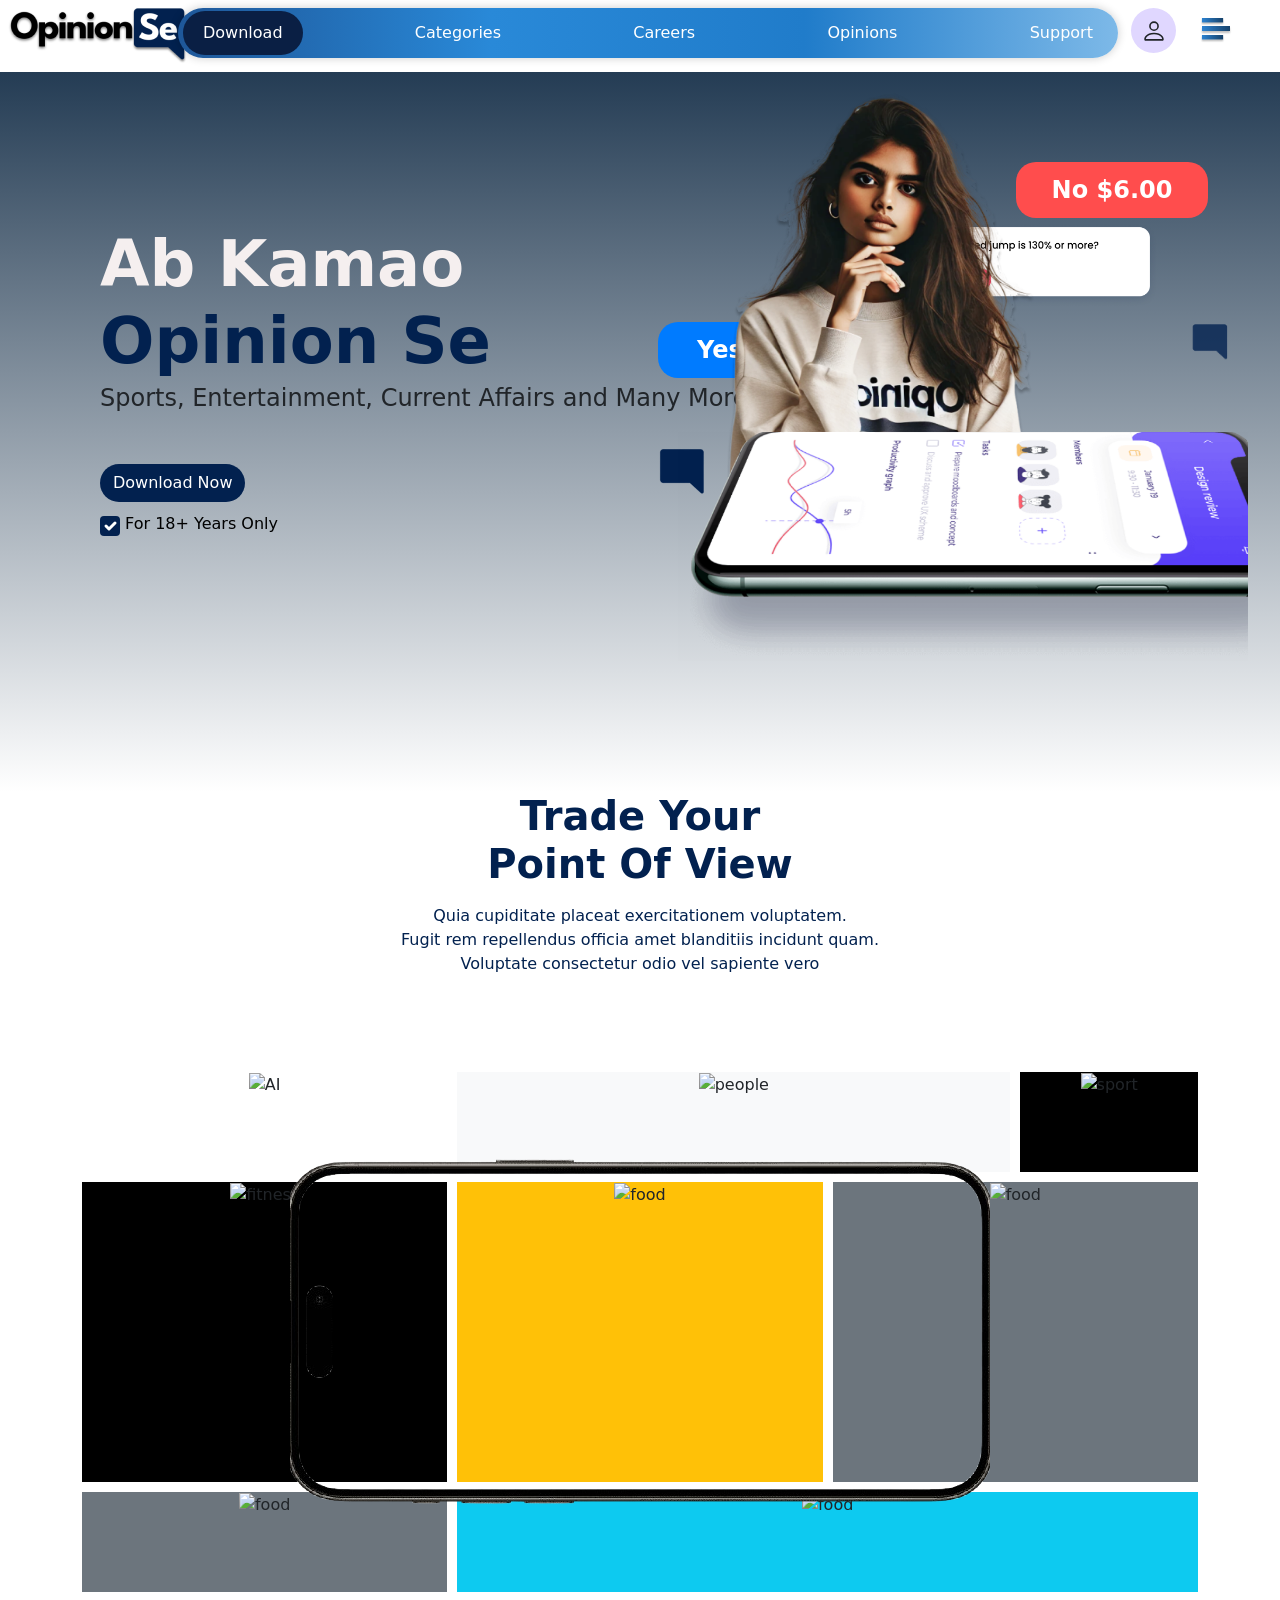
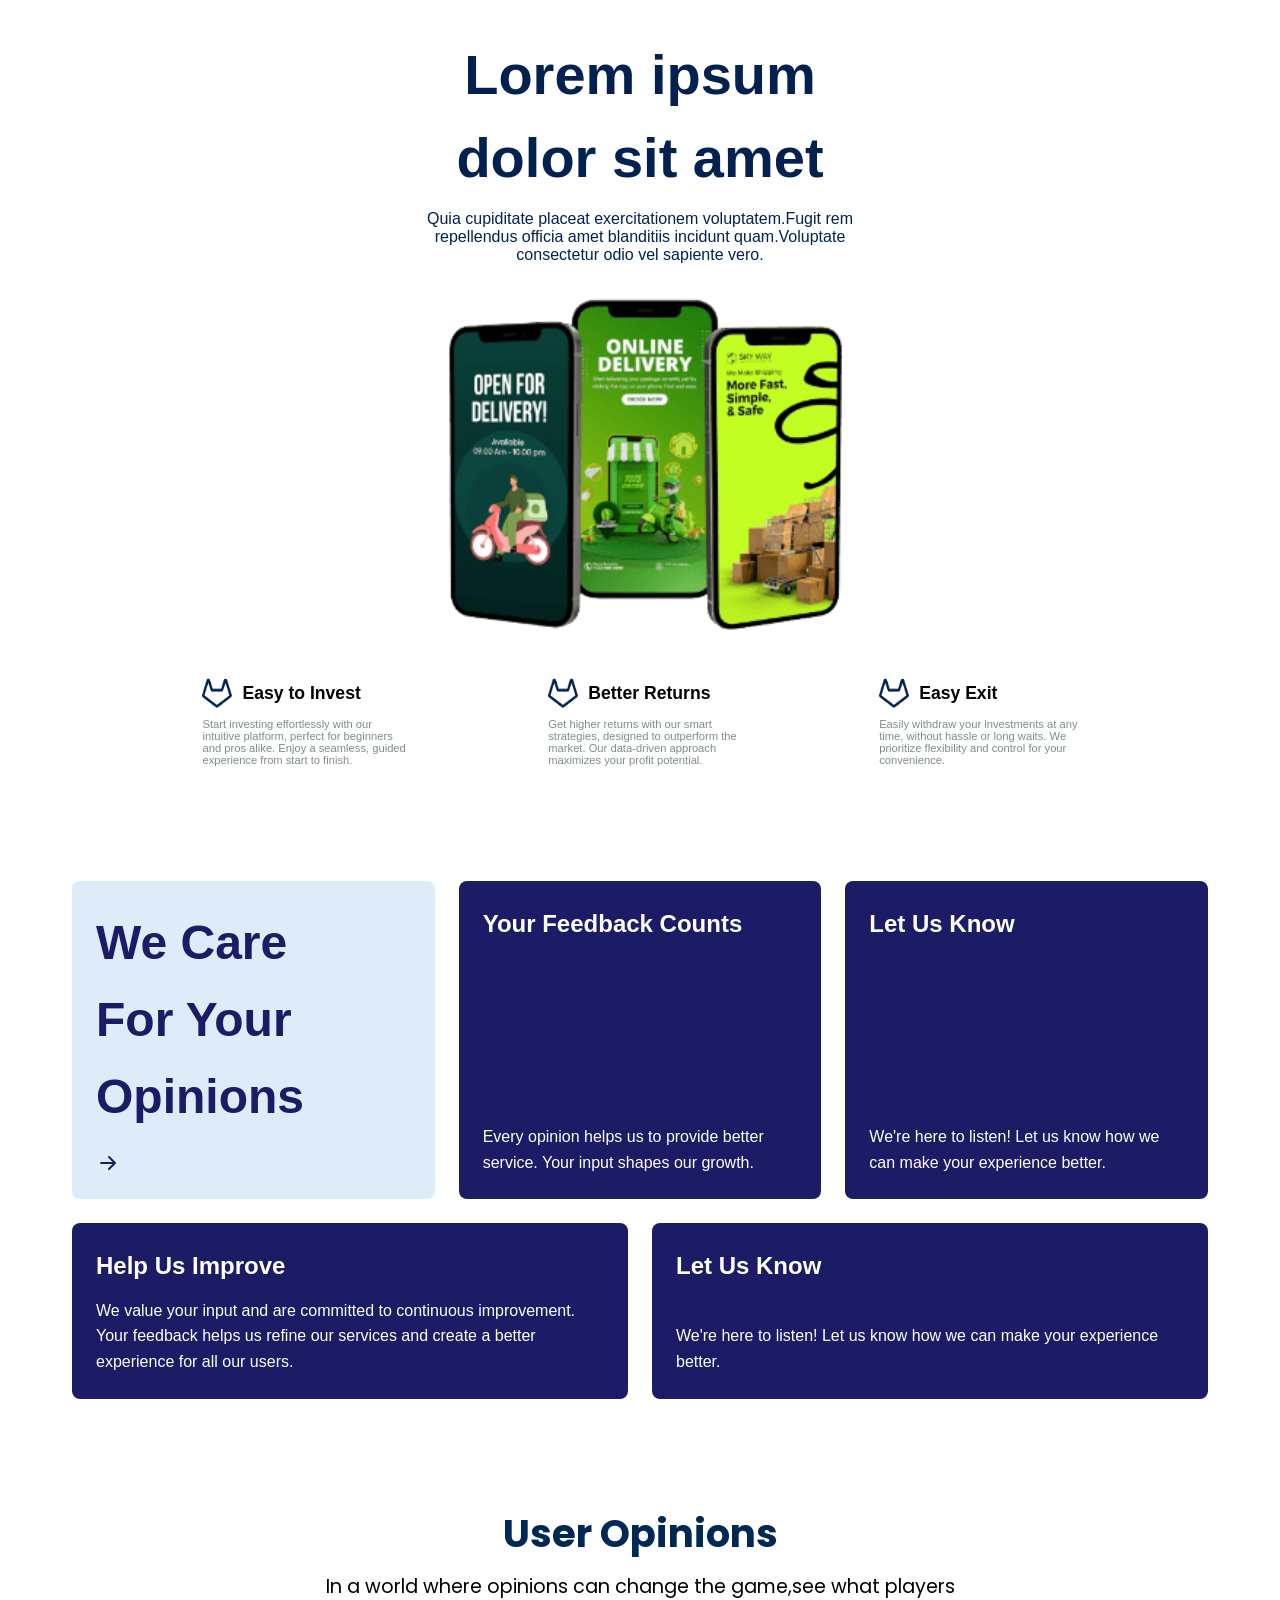
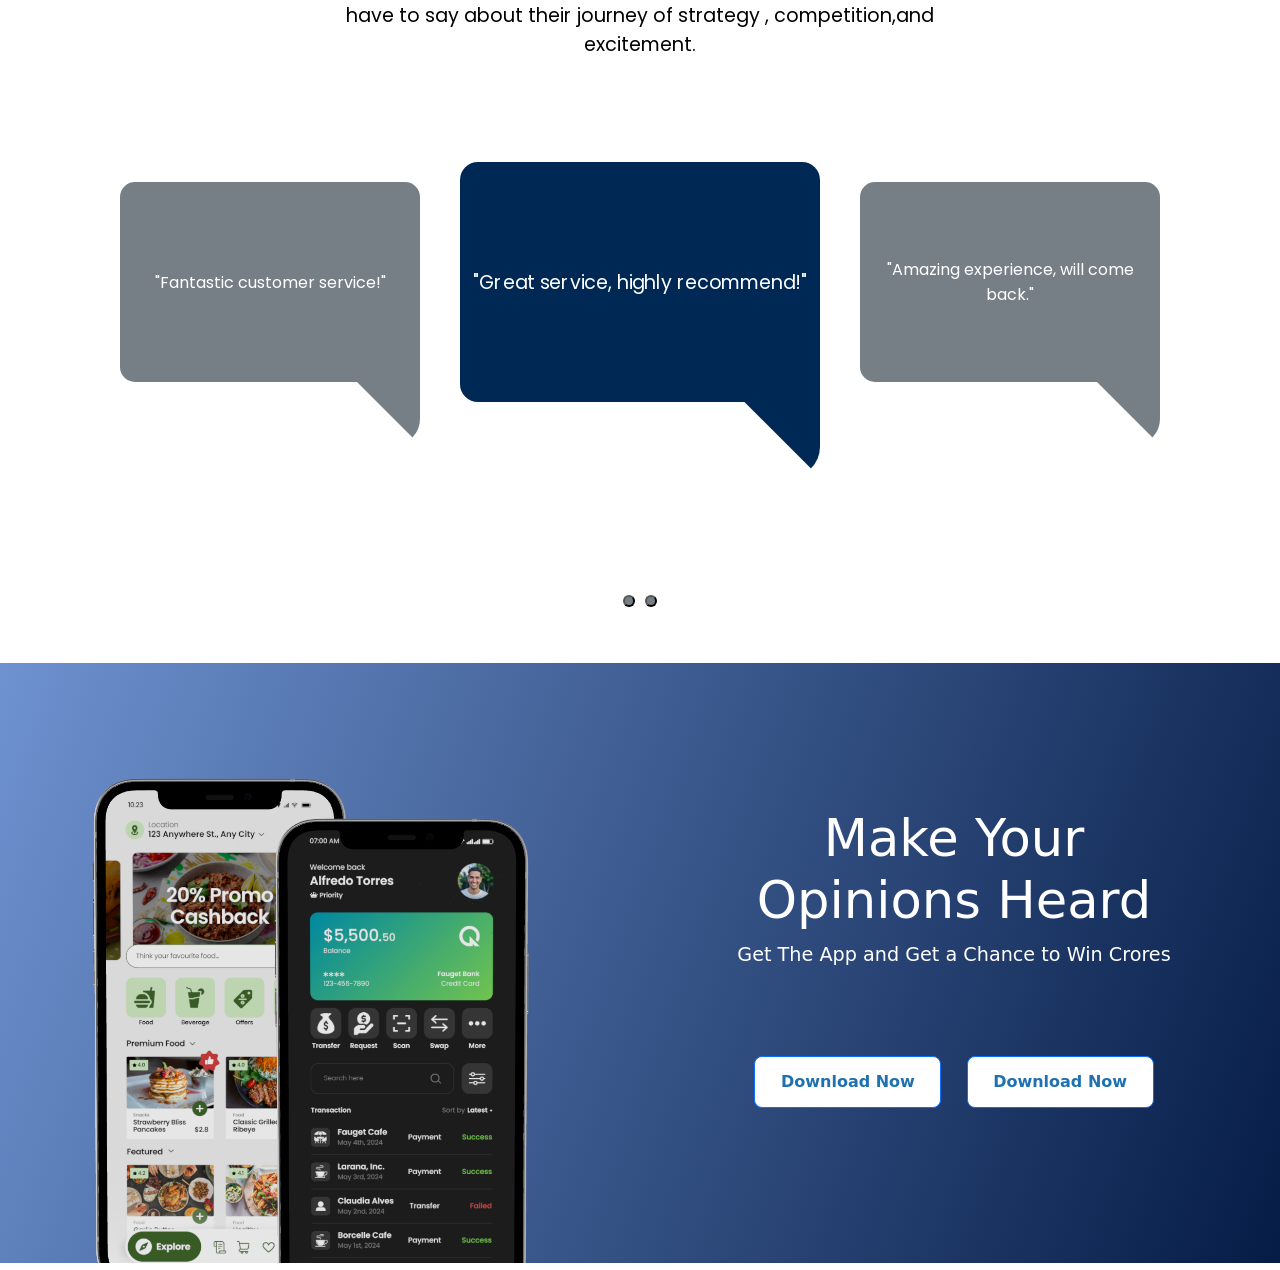
==== index.html @ 42605ebb "1st commit" ====
<!DOCTYPE html>
<html lang="en">
  <head>
    <meta charset="UTF-8" />
    <meta name="viewport" content="width=device-width, initial-scale=1.0" />
    <title>Ab Kamao Opinion Se</title>
    <link
      rel="stylesheet"
      href="https://unpkg.com/bootstrap@5.3.3/dist/css/bootstrap.min.css"
    />
    <link
      rel="stylesheet"
      href="https://unpkg.com/bs-brain@2.0.4/components/heroes/hero-3/assets/css/hero-3.css"
    />
    <link
      href="https://cdn.jsdelivr.net/npm/bootstrap@5.3.3/dist/css/bootstrap.min.css"
      rel="stylesheet"
      integrity="sha384-QWTKZyjpPEjISv5WaRU9OFeRpok6YctnYmDr5pNlyT2bRjXh0JMhjY6hW+ALEwIH"
      crossorigin="anonymous"
    />
    <link
      href="https://cdn.jsdelivr.net/npm/bootstrap@5.3.2/dist/css/bootstrap.min.css"
      rel="stylesheet"
      integrity="sha384-T3c6CoIi6uLrA9TneNEoa7RxnatzjcDSCmG1MXxSR1GAsXEV/Dwwykc2MPK8M2HN"
      crossorigin="anonymous"
    />
    <link rel="stylesheet" href="styles.css" />
    <style>
      .container {
        width: 100%;
        margin: 0 auto;
      }
      .ncontainer {
        /* padding-left: 241px;
                    padding-right: 241px; */
        width: 100%;
        margin: 0 auto;
      }
      .nav {
        background: linear-gradient(
          to right,
          #1e5799,
          #2989d8,
          #207cca,
          #7db9e8
        );
        box-shadow: 0 0 10px rgba(0, 0, 0, 0.2);
        position: relative;
        width: 100%;
        height: 50px;
        border-radius: 50px;
        display: flex;
        justify-content: center;
        align-items: center;
      }

      .menu5 {
        height: 100%;
        width: 100%;
        display: flex;
        align-items: center;
        list-style: none;
        justify-content: space-between;
      }

      .nav-link {
        color: white;
        font-size: 16px;
        padding: 10px 20px;
        text-decoration: none;
      }
      .nav-link.active {
        background-color: #0a1f44;
        border-radius: 25px;
      }
      @media (max-width: 1024px) {
        .navbar-brand {
          width: 58%;
          left: 23%;
        }
        .ncontainer {
          width: 60%;
          left: 22%;
        }
      }
      @media (max-width: 1200px) {
        .navbar-brand {
          width: 100px;
          height: 48px;
        }
        .ncontainer {
          width: 65%;
          left: 19%;
        }
      }
      @media (max-width: 768px) {
        .navbar-brand {
          width: 100px;
          height: 48px;
        }
        .ncontainer {
          padding-left: 10px;
          padding-right: 10px;
          width: 100%;
          bottom: 5px;
          top: 0; /* Ensure it sticks to the top in mobile */
          position: fixed; /* Keep it fixed at the top */
          z-index: 999; /* High z-index to ensure visibility */
        }
        .ncontainer.navbar-shown {
          transform: translateY(0); /* Show navbar when scrolled up */
        }
        .nav {
          width: 96%;
          position: fixed;
          bottom: 10px;
          left: 2%;
          right: 2%;
          z-index: 999;
        }
        .menu5 {
          flex-direction: row;
        }
        .nav-link.active {
          background-size: cover;
          background-color: #0a1f44;
          border-radius: 25px;
          height: 35px;
        }
        .nav-link {
          color: white;
          font-size: 14px;
          justify-items: center;
          padding: 10px 20px;
          text-decoration: none;
        }
        .nav-link:focus,
        .nav-link:hover {
          color: #e7ebf0;
        }
      }
      @media (max-width: 480px) {
        .ncontainer {
          padding-left: 10px;
          padding-right: 10px;
          width: 100%;
          bottom: 5px;
          top: 0; /* Ensure it sticks to the top in mobile */
          position: fixed; /* Keep it fixed at the top */
          z-index: 999; /* High z-index to ensure visibility */
        }
        .ncontainer.navbar-shown {
          transform: translateY(0); /* Show navbar when scrolled up */
        }
        .nav {
          width: 96%;
          position: fixed;
          bottom: 10px;
          left: 2%;
          right: 2%;
          z-index: 999;
        }
        .menu5 {
          flex-direction: row;
        }
        .nav-link {
          padding: 10px;
        }
      }
      .profile-icon {
        width: 45px;
        height: 45px;
        background-color: #e0d7ff;
        border-radius: 50%;
        display: flex;
        align-items: center;
        justify-content: center;
      }
      .profile-icon i {
        font-size: 30px;
        color: #6b4eff;
      }
      .gradient-background {
        background: linear-gradient(to bottom, #2c3e50, #fff);
        height: 100vh; /* Adjust height as needed */
      }
      .hcontainer {
        height: 80vh;
        position: relative;
        text-align: left;
        padding: 100px;
        background: linear-gradient(to bottom, #243c54, #fff);
      }
      .title {
        font-size: 48px;
        font-weight: bold;
        color: #fff;
      }
      .subtitle {
        font-size: 36px;
        font-weight: bold;
        color: #2c3e50;
      }
      .description {
        font-size: 18px;
        color: #2c3e50;
        margin-top: 10px;
      }
      /* .btn-download {
                    background-color: #007bff;
                    color: #fff;
                    font-size: 18px;
                    padding: 10px 20px;
                    border: none;
                    border-radius: 5px;
                    margin-top: 20px;
                  } */
      .checkbox {
        margin-top: 10px;
        color: #000000;
      }
      .image-container {
        position: absolute;
        top: 0;
        right: 0;
        bottom: 0;
        left: 50%;
        transform: translateX(-5%);
        display: flex;
        align-items: center;
        justify-content: center;
      }
      .image-container img {
        max-width: 100%;
        height: auto;
      }
      .speech-bubble {
        position: absolute;
        /* background-color: #fff; */
        border-radius: 20px;
        padding: 10px 20px;
        font-size: 16px;
        color: #2c3e50;
        animation: fadeIn 2s ease-in-out;
      }
      .speech-bubble-yes {
        background-color: #007bff;
        color: #fff;
        top: 250px;
        text-align: center;
        width: 208px;
        font-weight: bolder;
        font-size: x-large;
        left: 50px;
        animation: slideInUp 2s ease-in-out;
      }

      .speech-bubble-no {
        background-color: #ff4d4d;
        color: #fff;
        top: 90px;
        width: 30%;
        /* position: absolute; */
        text-align: center;
        font-weight: bolder;
        font-size: x-large;

        right: 40px;
        animation: slideInUp 2s ease-in-out;
      }
      .speech-bubble-tata {
        position: absolute;
        height: 90px;
        width: 350px;
        top: 151px;
        left: 200px;
        animation: fadeIn 2s ease-in-out;
      }
      .logo-1 {
        /* height: 90px;
              width: 350px; */
        position: absolute;
        opacity: 0.5;

        top: 16px;
        left: 250px;
        animation: slideInUp 2s ease-in-out;
      }

      .logo-2 {
        position: absolute;
        opacity: 0.8;
        top: 231px;
        left: 564px;
        animation: slideInUp 2s ease-in-out;
      }
      .logo-3 {
        position: absolute;
        opacity: 1.1;
        top: 350px;
        left: 25px;
        animation: slideInUp 2s ease-in-out;
      }
      .phone-image {
        top: 360px;
        left: 70px;
        position: absolute;
        bottom: 0;
        right: 0;
        width: 650px;
        z-index: 1;
        height: auto;
      }
      .girl-image {
        position: absolute;
        top: 18px;
        right: 200px;
        width: 359px;
        height: 500px;
        z-index: 1;
      }
      @keyframes fadeIn {
        from {
          opacity: 0;
        }
        to {
          opacity: 1;
        }
      }
      @keyframes slideInUp {
        from {
          transform: translateY(100%);
        }
        to {
          transform: translateY(0);
        }
      }
      /* Responsive Design */
      @media (max-width: 1200px) {
        .hcontainer {
          flex-direction: column;
          align-items: center;
          text-align: center;
        }

        /* Ensure tcontainer comes first */
        .tcontainer {
          order: 1;
          width: 100%;
        }

        .image-container {
          position: revert-layer;
          order: 2;
          width: 100%;
          margin-top: 20px;
        }

        .phone-image {
          width: 450px;
          left: 50%;
          transform: translateX(-50%);
          top: 240px;
        }

        .girl-image {
          right: auto;
          left: 50%;
          transform: translateX(-50%);
          top: 60px;
          width: 250px;
          height: auto;
        }

        .speech-bubble-yes {
          left: 30px;
          top: 200px;
        }

        .speech-bubble-no {
          right: auto;
          left: 75%;
          top: 100px;
          transform: translateX(-50%);
        }
      }

      @media (max-width: 768px) {
        .btn {
          width: 150px;
        }
        .btnd {
          justify-content: center;
        }
        .hcontainer {
          padding: 30px;

          height: 80vh;
        }

        .phone-image {
          width: 350px;
        }

        .girl-image {
          width: 200px;
          height: auto;
        }

        .speech-bubble-yes,
        .speech-bubble-no,
        .speech-bubble-tata {
          font-size: 14px;
        }
        .speech-bubble-tata {
          font-size: 14px;
          top: 89px;
          left: 224px;
          width: 287px;
        }
        .speech-bubble-yes {
          left: 28%;
          top: 173px;
          transform: translateX(-50%);
        }

        .speech-bubble-no {
          top: 30px;
          transform: translateX(-50%);
          left: 550px;
        }
        .logo-1 {
          position: absolute;
          opacity: 0.5;
          top: 1px;
          left: 226px;
          animation: slideInUp 2s ease-in-out;
        }
        .logo-2 {
          position: absolute;
          opacity: 0.8;
          top: 153px;
          left: 503px;
          animation: slideInUp 2s ease-in-out;
        }
        .logo-3 {
          position: absolute;
          opacity: 1.1;
          top: 315px;
          left: 70px;
          animation: slideInUp 2s ease-in-out;
        }
      }
      @media (max-width: 480px) {
        .hcontainer {
          padding: 20px;
          height: 80vh;
        }
        .image-container {
          margin: 25px;
        }

        .phone-image {
          width: 250px;
        }

        .girl-image {
          width: 150px;
        }

        .speech-bubble-yes,
        .speech-bubble-no,
        .speech-bubble-tata {
          font-size: 12px;
        }
        .speech-bubble-tata {
          font-size: 14px;
          top: 17%;
          left: 20%;
          width: 196px;
        }
        .speech-bubble-yes {
          left: 18%;
          top: 25%;
          width: 88px;
          transform: translateX(-50%);
        }

        .speech-bubble-no {
          top: 10%;
          left: 75%;
          transform: translateX(-50%);
        }
        .logo-2 {
          position: absolute;
          opacity: 1.8;
          top: 33%;
          left: 6%;
          height: -2px;
          width: 16%;
          animation: slideInUp 2s ease-in-out;
        }
        .logo-1 {
          position: absolute;
          opacity: 0.5;
          width: 16%;
          top: 6%;
          left: 30%;
          animation: slideInUp 2s ease-in-out;
        }
        .logo-3 {
          position: absolute;
          opacity: 0.8;
          top: 24%;
          left: 66%;
          animation: slideInUp 2s ease-in-out;
        }
      }

      /* vedio section */
      .container {
        position: relative;
        display: grid;
        grid-template-columns: repeat(6, 1fr);
        grid-auto-rows: 100px 300px;
        grid-gap: 10px;
        grid-auto-flow: dense;
      }

      .gallery-item {
        width: 100%;
        height: 100%;
        position: relative;
      }

      .gallery-item .image {
        width: 100%;
        height: 100%;
        overflow: hidden;
      }

      .gallery-item .image img {
        width: 100%;
        height: 100%;
        object-fit: cover;
        object-position: 50% 50%;
        cursor: pointer;
        transition: 0.5s ease-in-out;
      }
      .gallery-item:hover .image img {
        transform: scale(1.5);
      }

      .gallery-item .text {
        opacity: 0;
        position: absolute;
        top: 50%;
        left: 50%;
        transform: translate(-50%, -50%);
        color: #fff;
        font-size: 25px;
        pointer-events: none;
        z-index: 4;
        transition: 0.3s ease-in-out;
        -webkit-backdrop-filter: blur(5px) saturate(1.8);
        backdrop-filter: blur(5px) saturate(1.8);
      }

      .gallery-item:hover .text {
        opacity: 1;
        animation: move-down 0.3s linear;
        padding: 1em;
        width: 100%;
      }

      .w-1 {
        grid-column: span 1;
      }
      .w-2 {
        grid-column: span 2;
      }
      .w-3 {
        grid-column: span 3;
      }
      .w-4 {
        grid-column: span 4;
      }
      .w-5 {
        grid-column: span 5;
      }
      .w-6 {
        grid-column: span 6;
      }

      .h-1 {
        grid-row: span 1;
      }
      .h-2 {
        grid-row: span 2;
      }
      .h-3 {
        grid-row: span 3;
      }
      .h-4 {
        grid-row: span 4;
      }
      .h-5 {
        grid-row: span 5;
      }
      .h-6 {
        grid-row: span 6;
      }

      @media screen and (max-width: 500px) {
        .container {
          grid-template-columns: repeat(1, 1fr);
        }
        .w-1,
        .w-2,
        .w-3,
        .w-4,
        .w-5,
        .w-6 {
          grid-column: span 1;
        }
      }

      @keyframes move-down {
        0% {
          top: 10%;
        }
        50% {
          top: 35%;
        }
        100% {
          top: 50%;
        }
      }
      /* Custom non-clickable checkbox styles */
      .form-check-input {
        width: 20px;
        height: 20px;
        pointer-events: none; /* Disable clicking */
        background-color: #02214f !important; /* Blue background */
        border: none; /* Remove default border */
      }

      /* Ensure the checkmark inside the checkbox is visible */
      .form-check-input:checked {
        background-color: #02214f !important; /* Blue background for checked state */
        border-color: #02214f !important;
      }

      /* Style for the checkmark (optional customization) */
      .form-check-input:checked::after {
        width: 0.8em;
        height: 0.8em;
        background-color: white;
      }
      .form-check-input:disabled {
        pointer-events: none;
        filter: none;
        opacity: 1;
      }
      form-check-input:disabled ~ .form-check-label,
      .form-check-input[disabled] ~ .form-check-label {
        cursor: default;
        opacity: 1;
      }
    </style>
  </head>

  <body>
    <div class="d-inline-flex p-2">
      <div class="">
        <a class="navbar-brand" href="#"><img src="./img/logo.png" alt="" /></a>
      </div>

      <div
        id="navbar_top"
        class="ncontainer position-fixed d-flex flex-wrap justify-content-center"
        style="z-index: 1"
      >
        <div class="row justify-content-center" style="width: 964px">
          <div class="col-12">
            <div class="nav">
              <ul class="menu5" style="padding-left: 5px; padding-right: 5px">
                <li class="nav-link">
                  <a
                    href="index.html"
                    style="color: #fff; text-decoration: none"
                    >Download</a
                  >
                </li>
                <li class="nav-link">
                  <a
                    href="categories.html"
                    style="color: #fff; text-decoration: none"
                    >Categories</a
                  >
                </li>
                <li class="nav-link">
                  <a
                    href="career.html"
                    style="color: #fff; text-decoration: none"
                    >Careers</a
                  >
                </li>
                <li class="nav-link">
                  <a
                    href="opinion.html"
                    style="color: #fff; text-decoration: none"
                    >Opinions</a
                  >
                </li>
                <li class="nav-link">
                  <a
                    href="support.html"
                    style="color: #fff; text-decoration: none"
                    >Support</a
                  >
                </li>
              </ul>
            </div>
          </div>
        </div>
      </div>
      <div class="position-absolute end-0 d-inline-flex px-4">
        <div class="d-inline-flex">
          <div class="profile-icon">
            <svg
              xmlns="http://www.w3.org/2000/svg"
              width="36"
              height="26"
              fill="currentColor"
              class="bi bi-person"
              viewBox="0 0 16 16"
            >
              <path
                d="M8 8a3 3 0 1 0 0-6 3 3 0 0 0 0 6m2-3a2 2 0 1 1-4 0 2 2 0 0 1 4 0m4 8c0 1-1 1-1 1H3s-1 0-1-1 1-4 6-4 6 3 6 4m-1-.004c-.001-.246-.154-.986-.832-1.664C11.516 10.68 10.289 10 8 10s-3.516.68-4.168 1.332c-.678.678-.83 1.418-.832 1.664z"
              />
            </svg>
          </div>
        </div>

        <button
          class="navbar-toggler bg-white"
          type="button"
          data-bs-toggle="offcanvas"
          data-bs-target="#offcanvasDarkNavbar"
          aria-controls="offcanvasDarkNavbar"
          aria-label="Toggle navigation"
        >
          <div class="d-flex flex-column px-4">
            <img src="./img/toogol_btn/Line 4.png" alt="" style="width: 25px" />
            <img src="./img/toogol_btn/Line 5.png" alt="" style="width: 32px" />
            <img src="./img/toogol_btn/Line 6.png" alt="" style="width: 25px" />
          </div>
        </button>
        <div
          class="offcanvas offcanvas-end text-bg-dark"
          tabindex="-1"
          id="offcanvasDarkNavbar"
          aria-labelledby="offcanvasDarkNavbarLabel"
        >
          <div class="offcanvas-header">
            <h5 class="offcanvas-title" id="offcanvasDarkNavbarLabel">
              Dark offcanvas
            </h5>
            <button
              type="button"
              class="btn-close btn-close-white"
              data-bs-dismiss="offcanvas"
              aria-label="Close"
            ></button>
          </div>
        </div>
      </div>
    </div>

    <div class="hcontainer">
      <div class="tcontainer" style="padding-top: 5%">
        <h2 class="display-3 fw-bold mb-0" style="color: #f5efef">Ab Kamao</h2>
        <h2 class="display-3 fw-bold mb-0" style="color: #02214f">
          Opinion Se
        </h2>
        <p class="fs-4 mb-5">
          Sports, Entertainment, Current Affairs and Many More
        </p>
        <div class="btnd d-grid gap-2 d-sm-flex">
          <button
            type="button"
            class="btn bsb-btn-2xl rounded-pill"
            style="background-color: #02214f; color: white"
          >
            Download Now
          </button>
        </div>
        <div class="checkbox">
          <input
            class="form-check-input"
            type="checkbox"
            id="blueCheckbox"
            checked
            disabled
          />
          <label class="form-check-label" for="blueCheckbox">
            For 18+ Years Only
          </label>
          <!-- <input
            checked=""
            id="ageCheck"
            type="checkbox"
            disabled
            style="background-color: #02214f"
          />
          <label for="ageCheck">For 18+ Years Only</label> -->
        </div>
      </div>
      <div class="image-container">
        <img
          alt="A woman standing with a thoughtful expression, wearing a white sweatshirt with the word 'Opinion' on it."
          class="girl-image"
          src="./img/girl.logo.png"
        />
        <img
          alt="A smartphone displaying a financial app with graphs and data"
          class="phone-image"
          src="./img/hero-thumb-4.33409573.png 1 (1).png"
        />
        <div class="speech-bubble speech-bubble-yes">Yes $4.00</div>
        <div class="speech-bubble speech-bubble-no">No $6.00</div>
        <div class="speech-bubble-tata">
          <img src="./img/Group 727 1.png" alt="" />
        </div>

        <div class="logo-1">
          <img src="./img/Group 728 3 (1).png" alt="" />
        </div>
        <div class="logo-2">
          <img src="./img/Group 728 1 (2).png" alt="" />
        </div>
        <div class="logo-3">
          <img src="./img/Group 728 3 (2).png" alt="" />
        </div>
      </div>
    </div>
    <div class="youtube section" style="text-align: center">
      <h1 style="color: #02214f; font-size: bold; font-weight: 800">
        Trade Your<br />
        Point Of View
      </h1>
      <p style="color: #02214f; margin-top: 1rem; margin-bottom: 6rem">
        Quia cupiditate placeat exercitationem voluptatem.<br />
        Fugit rem repellendus officia amet blanditiis incidunt quam.<br />
        Voluptate consectetur odio vel sapiente vero
      </p>

      <div class="maincotainer">
        <div class="container">
          <div class="gallery-container w-2 h-1">
            <div class="gallery-item">
              <div class="image">
                <img
                  src="https://d3g5ywftkpzr0e.cloudfront.net/wp-content/uploads/2023/07/13220529/Artificial-Intelligence-in-Indonesia-The-current-state-and-its-opportunities.jpeg"
                  alt="AI"
                />
              </div>
              <div class="text">AI</div>
            </div>
          </div>

          <div class="gallery-container bg-light w-3 h-1">
            <div class="gallery-item">
              <div class="image">
                <img
                  src="https://www.europarl.europa.eu/resources/library/images/20230607PHT95601/20230607PHT95601_original.jpg"
                  alt="people"
                />
              </div>
              <div class="text">AI People</div>
            </div>
          </div>

          <div class="gallery-container bg-black h-1">
            <div class="gallery-item">
              <div class="image">
                <img
                  src="https://online.hbs.edu/Style%20Library/api/resize.aspx?imgpath=/PublishingImages/blog/posts/digital-marketing-skills.jpg&w=1200&h=630"
                  alt="sport"
                />
              </div>
              <div class="text">Digital marketing</div>
            </div>
          </div>

          <div class="gallery-container bg-black h-1 w-2">
            <div class="gallery-item">
              <div class="image">
                <img
                  src="https://encrypted-tbn0.gstatic.com/images?q=tbn:ANd9GcTGWI8T-82pMBTM5B9lrq870qa27G0dMil_AQ&s"
                  alt="fitness"
                />
              </div>
              <div class="text">APp dev</div>
            </div>
          </div>

          <div class="gallery-container bg-warning w-2 h-1">
            <div class="gallery-item">
              <div class="image">
                <img
                  src="https://www.dreamscapemarketing.com/wp-content/uploads/2023/03/Benefits-to-Working-with-a-Digital-Marketing-Agency-1024x683.jpg"
                  alt="food"
                />
              </div>
              <div class="text">Web dev</div>
            </div>
          </div>
          <div class="gallery-container bg-secondary w-2 h-1">
            <div class="gallery-item">
              <div class="image">
                <img
                  src="https://forkast.news/wp-content/uploads/2022/07/kanchanara-9BDBjEl_fDA-unsplash-1260x838.jpg"
                  alt="food"
                />
              </div>
              <div class="text">Service</div>
            </div>
          </div>
          <div class="gallery-container bg-secondary w-2 h-1">
            <div class="gallery-item">
              <div class="image">
                <img
                  src="https://xtb.scdn5.secure.raxcdn.com/kb_main_photo/0102/92/9ecbe35a-70bc-4b2e-80aa-74c65b57e09f/kb_main_photo_front/1-trading-what-is-it.png"
                  alt="food"
                />
              </div>
              <div class="text">Service</div>
            </div>
          </div>
          <div class="gallery-container bg-info w-4 h-1">
            <div class="gallery-item">
              <div class="image">
                <img
                  src="https://www.imf.org/-/media/Images/IMF/Blog/Articles/Hero/2023/June/BLOG-2099x600-FAD-Crypto-taxation-Da-kuk-iStock-by-Getty-Images-iStock-1304093999.ashx"
                  alt="food"
                />
              </div>
              <div class="text">crypto</div>
            </div>
          </div>
          <div class="mcontainer">
            <style>
              .mcontainer {
                position: absolute; /* Add this */
                top: 50%; /* Add this */
                left: 50%; /* Add this */
                transform: translate(-50%, -50%);
                /* z-index: 5; */

                width: 80%; /* Adjust width as needed */
                height: 80%; /* Adjust height as needed */
                margin: 0 auto; /* Center the container */
                max-width: 700px; /* Set a maximum width */
                max-height: 350px; /* Set a maximum height */
              }
              .mcontainer img {
                position: absolute;
                top: 0;
                left: 0;
                width: 100%;
                height: 100%;
                object-fit: cover; /* Adjust object-fit as needed */
              }

              .mcontainer iframe {
                position: absolute;
                top: 7px;
                left: 6px;
                width: 98%;
                height: 96%;
                object-fit: cover;
                border-radius: 54px;
              }
              @media (max-width: 768px) {
                .mcontainer img {
                  position: absolute;
                  top: 0;
                  left: 0;
                  width: 100%;
                  height: 100%;
                  object-fit: cover; /* Adjust object-fit as needed */
                }

                .mcontainer iframe {
                  position: absolute;
                  top: 7px;
                  left: 6px;
                  width: 98%;
                  height: 96%;
                  object-fit: cover;
                  border-radius: 54px;
                }
              }

              @media (max-width: 480px) {
                .mcontainer img {
                  position: absolute;
                  top: 0;
                  left: 0;
                  height: 162px;
                  width: 344px;
                  object-fit: cover; /* Adjust object-fit as needed */
                }

                .mcontainer iframe {
                  position: absolute;
                  top: 4px;
                  left: 6px;
                  width: 100%;
                  height: 44%;
                  object-fit: cover;
                  border-radius: 11px;
                }
              }
            </style>
            <img
              src="/img/i-phone-removebg-preview.png"
              alt="PNG Image"
              class="png-image"
            />
            <!-- <iframe
            src="https://www.youtube.com/embed/roz9sXFkTuE?si=1SUPv8EdebNIk0VM"
          >
          </iframe> -->
            <iframe
              src="https://www.youtube.com/embed/1-nnEM8chwo?si=rtfpNqy7bfoZfkmh&amp;start=59"
              title="YouTube video player"
            ></iframe>
          </div>
        </div>
      </div>
    </div>
    <style>
      #iframe1,
      #iframe2,
      #iframe3,
      #iframe4 {
        width: 100%; /* Full width for all iframes */
        border: none;
      }

      /* Specific height for each iframe on desktop */
      #iframe1 {
        height: 850px;
      }
      #iframe2 {
        height: 600px;
      }
      #iframe3 {
        height: 800px;
      }
      #iframe4 {
        height: 600px;
      }
      @media screen and (max-width: 480px) {
        #iframe1 {
          height: 700px; /* Adjusted height for mobile */
        }
        #iframe2 {
          height: 1024px; /* Adjusted height for mobile */
        }
        #iframe3 {
          height: 700px; /* Adjusted height for mobile */
        }
        #iframe4 {
          height: 750px; /* Adjusted height for mobile */
        }
      }
      @media screen and (max-width: 680px) {
        #iframe1 {
          height: 850px; /* Adjusted height for mobile */
        }
        #iframe2 {
          height: 1024px; /* Adjusted height for mobile */
        }
        #iframe3 {
          height: 700px; /* Adjusted height for mobile */
        }
        #iframe4 {
          height: 750px; /* Adjusted height for mobile */
        }
      }
    </style>

    <!-- Iframes -->
    <iframe src="iphone.html" id="iframe1" scrolling="no"></iframe>
    <iframe src="index1.html" id="iframe2" scrolling="no"></iframe>
    <iframe src="card.html" id="iframe3" scrolling="no"></iframe>
    <iframe src="index2.html" id="iframe4" scrolling="no"></iframe>

    <!-- JavaScript for dynamically adjusting the height of each iframe -->

    <script>
      //nav bar scripts start
      //   document.addEventListener("DOMContentLoaded", function(){
      //   window.addEventListener('scroll', function() {
      //       if (window.scrollY > 50) {
      //         document.getElementById('navbar_top').classList.add('fixed-top');
      //         // add padding top to show content behind navbar
      //         navbar_height = document.querySelector('.navbar').offsetHeight;
      //         document.body.style.paddingTop = navbar_height + 'px';
      //       } else {
      //         document.getElementById('navbar_top').classList.remove('fixed-top');
      //          // remove padding top from body
      //         document.body.style.paddingTop = '0';
      //       }
      //   });
      // });
      //nav bar scripts end

      // Get the iframe element
      const iframe = document.querySelector("iframe");

      // Create a play button
      const playButton = document.createElement("button");

      playButton.style.position = "absolute";
      playButton.style.top = "50%";
      playButton.style.left = "50%";
      playButton.style.transform = "translate(-50%, -50%)";
      playButton.style.zIndex = "10";
      playButton.style.background = "none";
      playButton.style.border = "none";
      playButton.style.cursor = "pointer";

      // Add the play button to the iframe
      iframe.parentNode.appendChild(playButton);

      // Add an event listener to the play button
      playButton.addEventListener("click", () => {
        // Remove the play button
        playButton.remove();

        // Play the video
        iframe.src = iframe.src.replace("autoplay=0", "autoplay=1");

        // Create a pause button
        const pauseButton = document.createElement("button");
        pauseButton.textContent = "Pause";
        pauseButton.style.position = "absolute";
        pauseButton.style.top = "50%";
        pauseButton.style.left = "50%";
        pauseButton.style.transform = "translate(-50%, -50%)";
        pauseButton.style.zIndex = "10";
        pauseButton.style.background = "none";
        pauseButton.style.border = "none";
        pauseButton.style.cursor = "pointer";

        // Add the pause button to the iframe
        iframe.parentNode.appendChild(pauseButton);

        // Add an event listener to the pause button
        pauseButton.addEventListener("click", () => {
          // Remove the pause button
          pauseButton.remove();

          // Pause the video
          iframe.src = iframe.src.replace("autoplay=1", "autoplay=0");

          // Create a play button again
          const newPlayButton = document.createElement("button");
          newPlayButton.textContent = "Play";
          newPlayButton.style.position = "absolute";
          newPlayButton.style.top = "50%";
          newPlayButton.style.left = "50%";
          newPlayButton.style.transform = "translate(-50%, -50%)";
          newPlayButton.style.zIndex = "10";
          newPlayButton.style.background = "none";
          newPlayButton.style.border = "none";
          newPlayButton.style.cursor = "pointer";

          // Add the new play button to the iframe
          iframe.parentNode.appendChild(newPlayButton);

          // Add an event listener to the new play button
          newPlayButton.addEventListener("click", () => {
            // Remove the new play button
            newPlayButton.remove();

            // Play the video
            iframe.src = iframe.src.replace("autoplay=0", "autoplay=1");
          });
        });
      });
    </script>

    <script
      src="https://cdn.jsdelivr.net/npm/bootstrap@5.3.3/dist/js/bootstrap.bundle.min.js"
      integrity="sha384-YvpcrYf0tY3lHB60NNkmXc5s9fDVZLESaAA55NDzOxhy9GkcIdslK1eN7N6jIeHz"
      crossorigin="anonymous"
    ></script>
    <script>
      document.addEventListener("DOMContentLoaded", function () {
        // Get all nav links
        var links = document.querySelectorAll(".nav-link");

        // Get current page URL path
        var currentPath = window.location.pathname;

        // Loop through each link
        links.forEach(function (link) {
          var linkPath = link.querySelector("a").getAttribute("href");

          // Check if the current page matches the link's href
          if (currentPath.includes(linkPath)) {
            // If match, add 'active' class to this link
            link.classList.add("active");
          } else {
            // Remove 'active' class from non-matching links
            link.classList.remove("active");
          }
        });
      });
    </script>
  </body>
</html>
---- styles.css ----
.modal-content {
  border-radius: 15px;
  padding: 20px;
}

.modal-header {
  border-bottom: none;
}
.image-container {
  top: -33px;
  flex: 1;
  display: flex;
  justify-content: center;
  align-items: center;
  position: relative;
  overflow: hidden;
  height: 635px;
  left: 57px;
}

.modal-body img {
  max-width: 200px;
}

.modal-title {
  font-size: 1.5rem;
  font-weight: bold;
}

@media (max-width: 768px) {
  .modal-dialog {
    max-width: 90%;
    margin: 10px;
  }

  .modal-title {
    font-size: 1.25rem;
  }

  .modal-body img.qr-code {
    max-width: 150px;
  }

  .btn-outline-success,
  .btn-outline-primary {
    font-size: 0.9rem;
    padding: 8px 15px;
  }
}

@media (max-width: 480px) {
  .modal-dialog {
    max-width: 95%;
    margin: 10px;
  }

  .modal-title {
    font-size: 1rem;
  }

  .modal-body img.qr-code {
    max-width: 120px;
  }

  .btn-outline-success,
  .btn-outline-primary {
    font-size: 0.85rem;
    padding: 7px 12px;
  }
}
.btn-outline-success,
.btn-outline-primary {
  padding: 10px 20px;
  border-radius: 50px;
}

.container-fluid {
  display: flex;
  flex-direction: row;
  justify-content: space-between;
  align-items: center;
  background: linear-gradient(290deg, #051c46, #6e92d0);
  height: 100vh;
  width: 100vw;
  
}

.cta {
  flex: 1;
  text-align: center;
  color: white;
}

.cta h2 {
  font-size: 4vw;
  margin-bottom: 10px;
}

.cta p {
  font-size: 1.5vw;
}

.cta .btn {
  background-color: white;
  color: #1f71af;
  padding: 1vw 2vw;
  margin: 10px;
  text-decoration: none;
  border-radius: 8px;
  font-weight: bold;
  transition: background-color 0.3s ease;
}

.cta .btn:hover {
  background-color: #e5e5e5;
}

.image-container {
  top: 20px;
  flex: 1;
  display: flex;
  justify-content: center;
  align-items: center;
  position: relative;
  overflow: hidden;
  height: 635px;
  left: 57px;
}

.image-1, .image-2 {
  max-width: 80%;
  height: auto;
  filter: brightness(0.9);
  opacity: 2;
  transform: scale(2.05);
  position: relative;
  right: 100px;
  top: 100%
}

.image-2 {
  position: absolute;
  top: 40%;
  left: 13%;
}
.image-1{
  top: 85px;
}
@media (max-width: 768px) {
  .fcontainer {
    flex-direction: column;
    align-items: center;
    text-align: center;
  }
.cta{
  position: absolute;
    top: 32px;
    flex: 1;
    text-align: center;
    color: white;
}
  /* Ensure tcontainer comes first */
  .tcontainer {
    order: 1;
    width: 100%;
  }

  .image-container {
    position: revert-layer;
    order: 2;
    width: 100%;
    margin-top: 20px;
  }
  .cta h2 {
      font-size: 5vw;
  }

  .cta p {
      font-size: 3vw;
  }

  .cta .btn {
      padding: 2vw 4vw;
  }

  .image-1, .image-2 {
    max-width: 100%;
    height: 367px;
  }
  .image-2{
    position: absolute;
    top: 65%;
    left: 28%;
  }
  .image-1{
    top: 203px;
  }
}

.paraa{
  padding-top: 60px;
}
@media (max-width: 480px) {
  .fcontainer {
    flex-direction: column;
    align-items: center;
    text-align: center;
  }

  /* Ensure tcontainer comes first */
  .cta { 
    position: absolute;
        top: 91px;
        order: 1;
        width: 100%;
  }

  .pic {
    position: revert-layer;
    order: 2;
    width: 100%;
    margin-top: 20px;
  }
  .cta h2 {
      font-size: 5vw;
  }

  .cta p {
      font-size: 3vw;
  }

  .cta .btn {
      padding: 2vw 4vw;
  }

  .image-1, .image-2 {
      max-width: 100%;
      height: 400px;
  }
  
.image-2 {
  position: absolute;
  top: 63%;
  left: 19%;
}
.image-1{
  top: 348px;
  /* left: -35px; */
  right: 20%;
 
}
}

.paraa{
  padding-top: 60px;
}
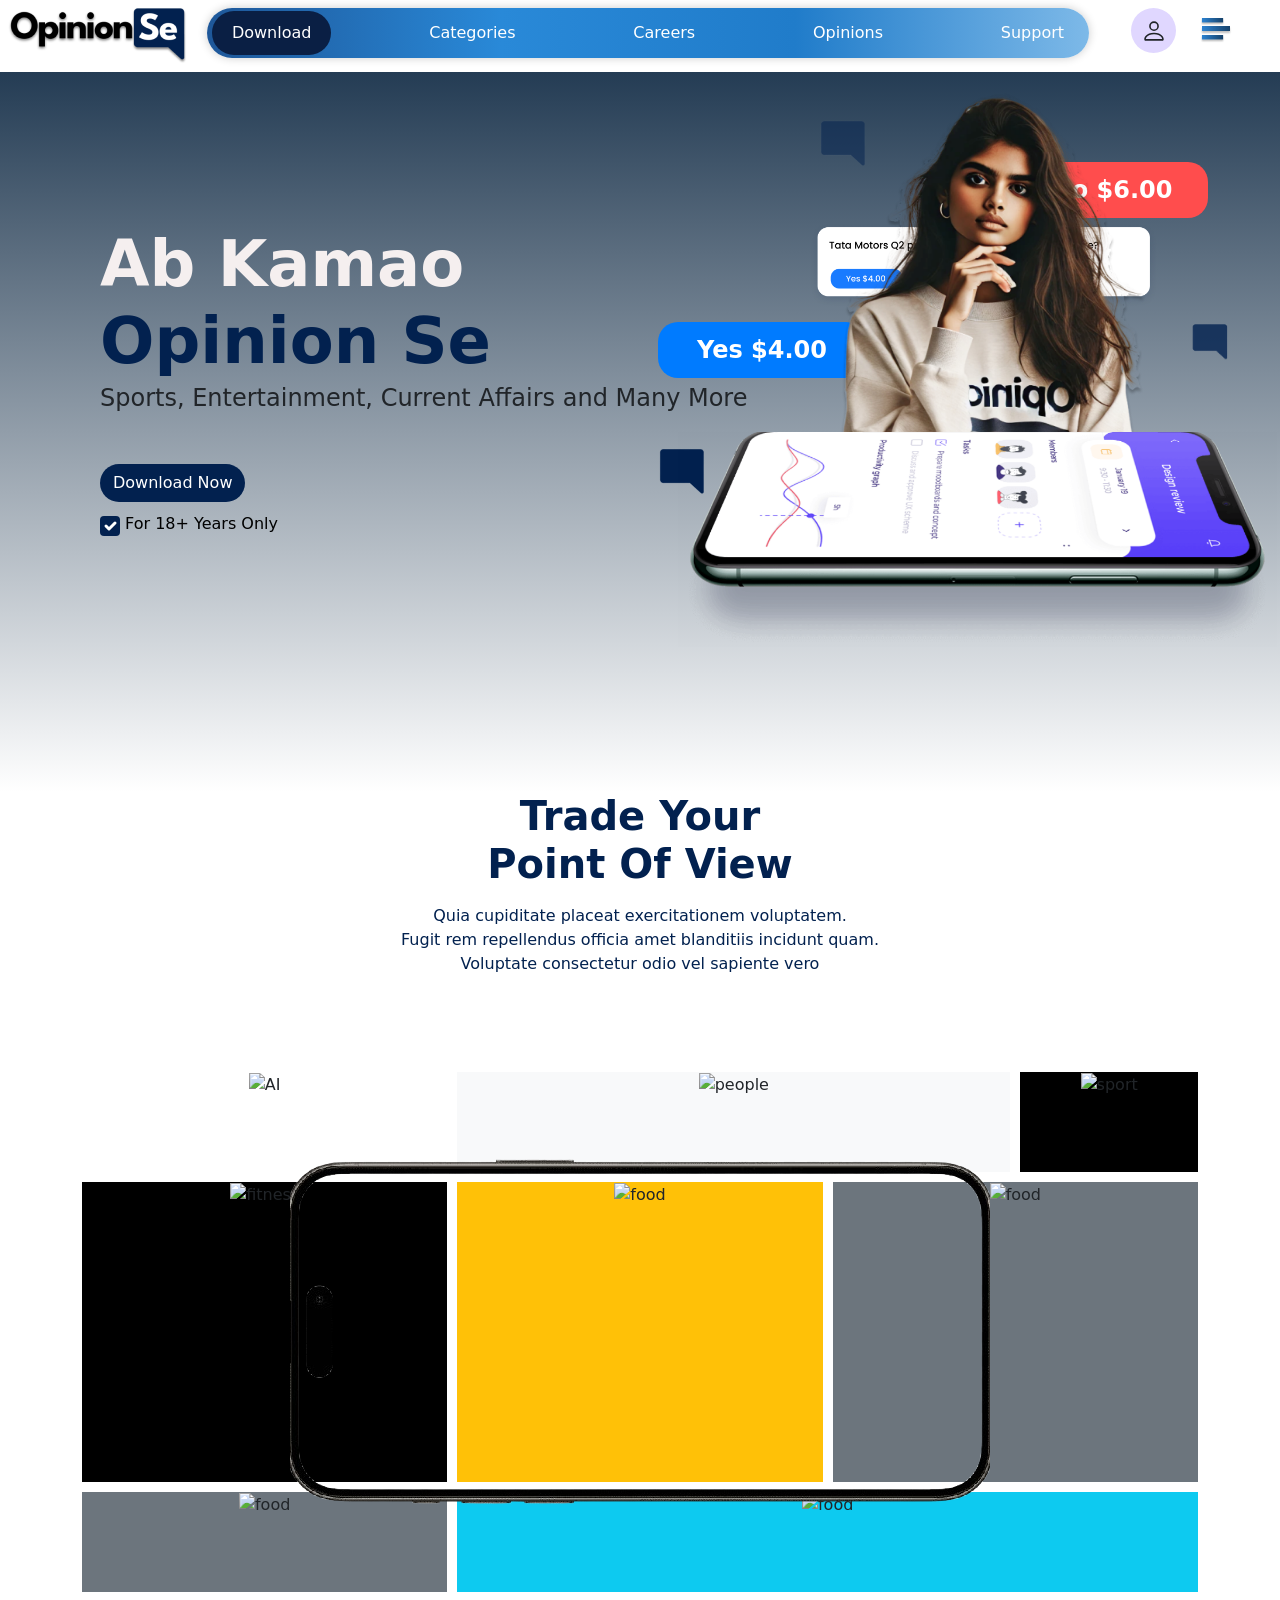
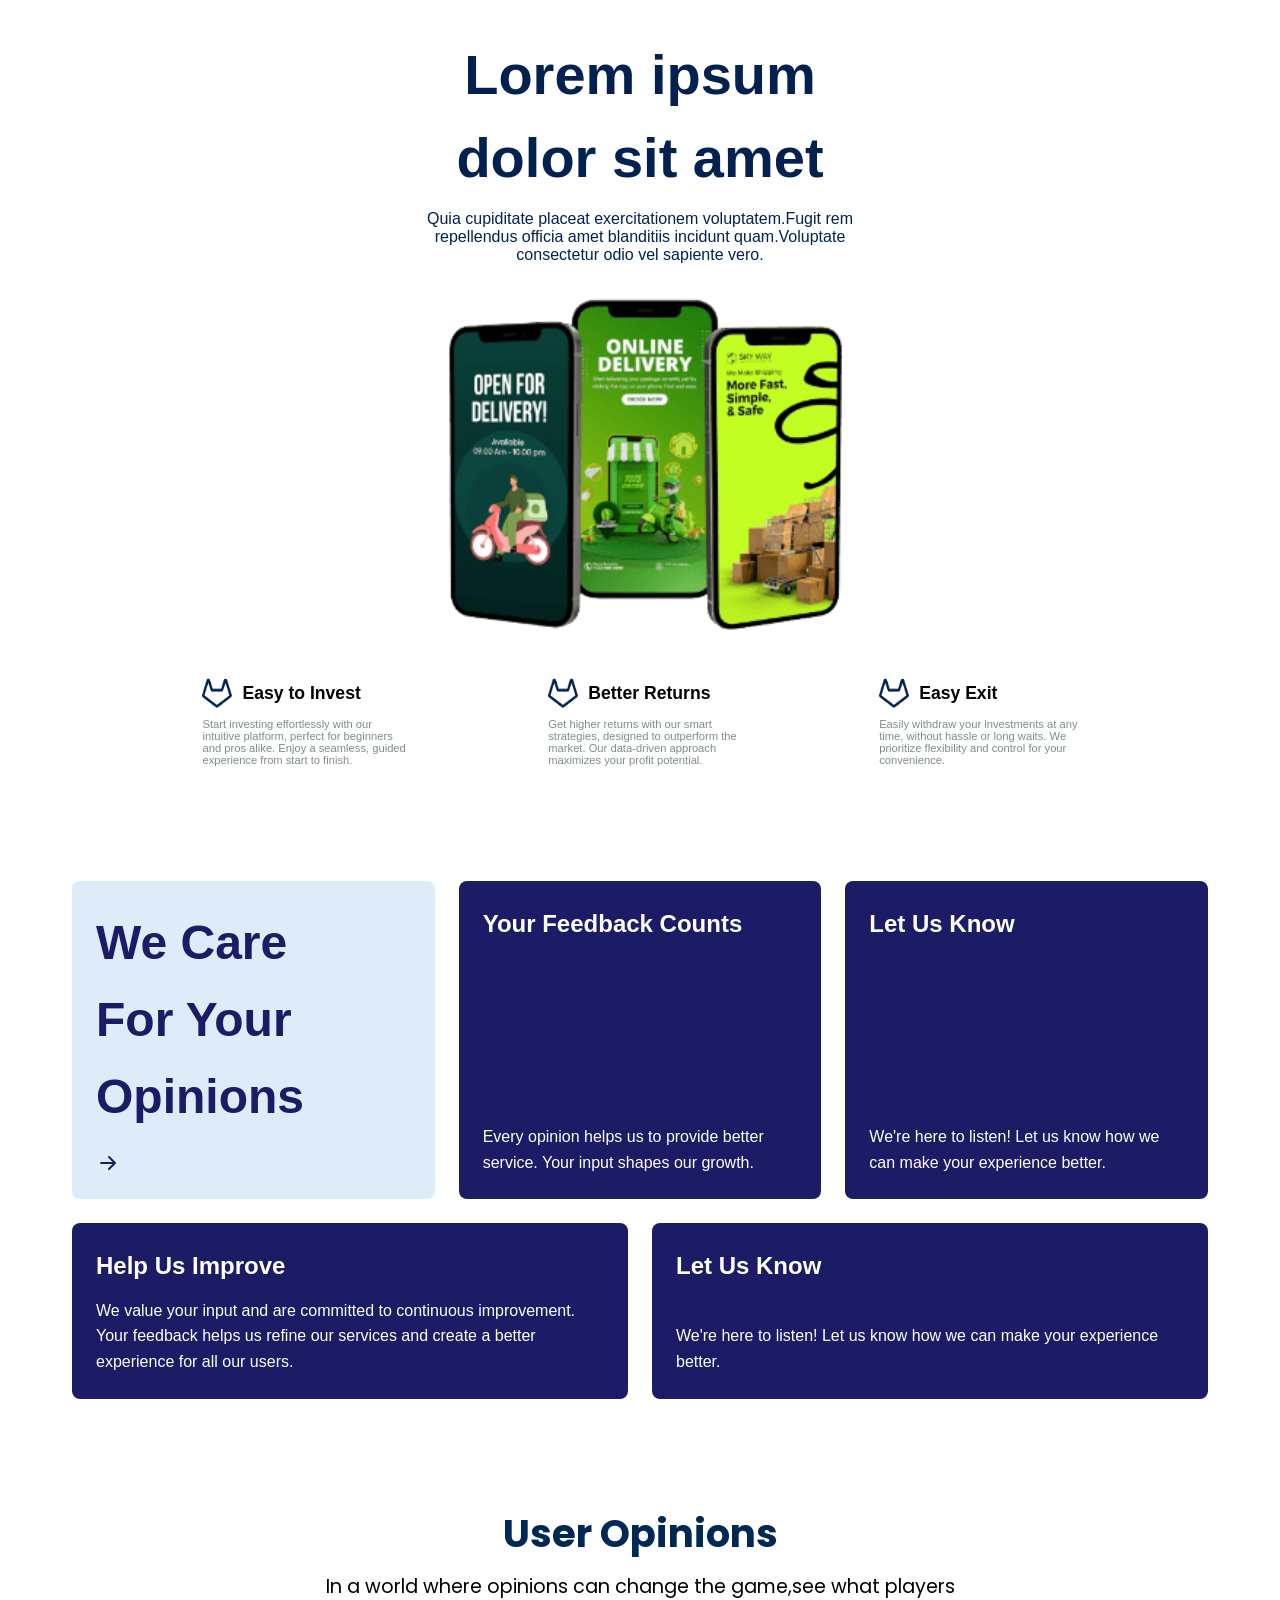
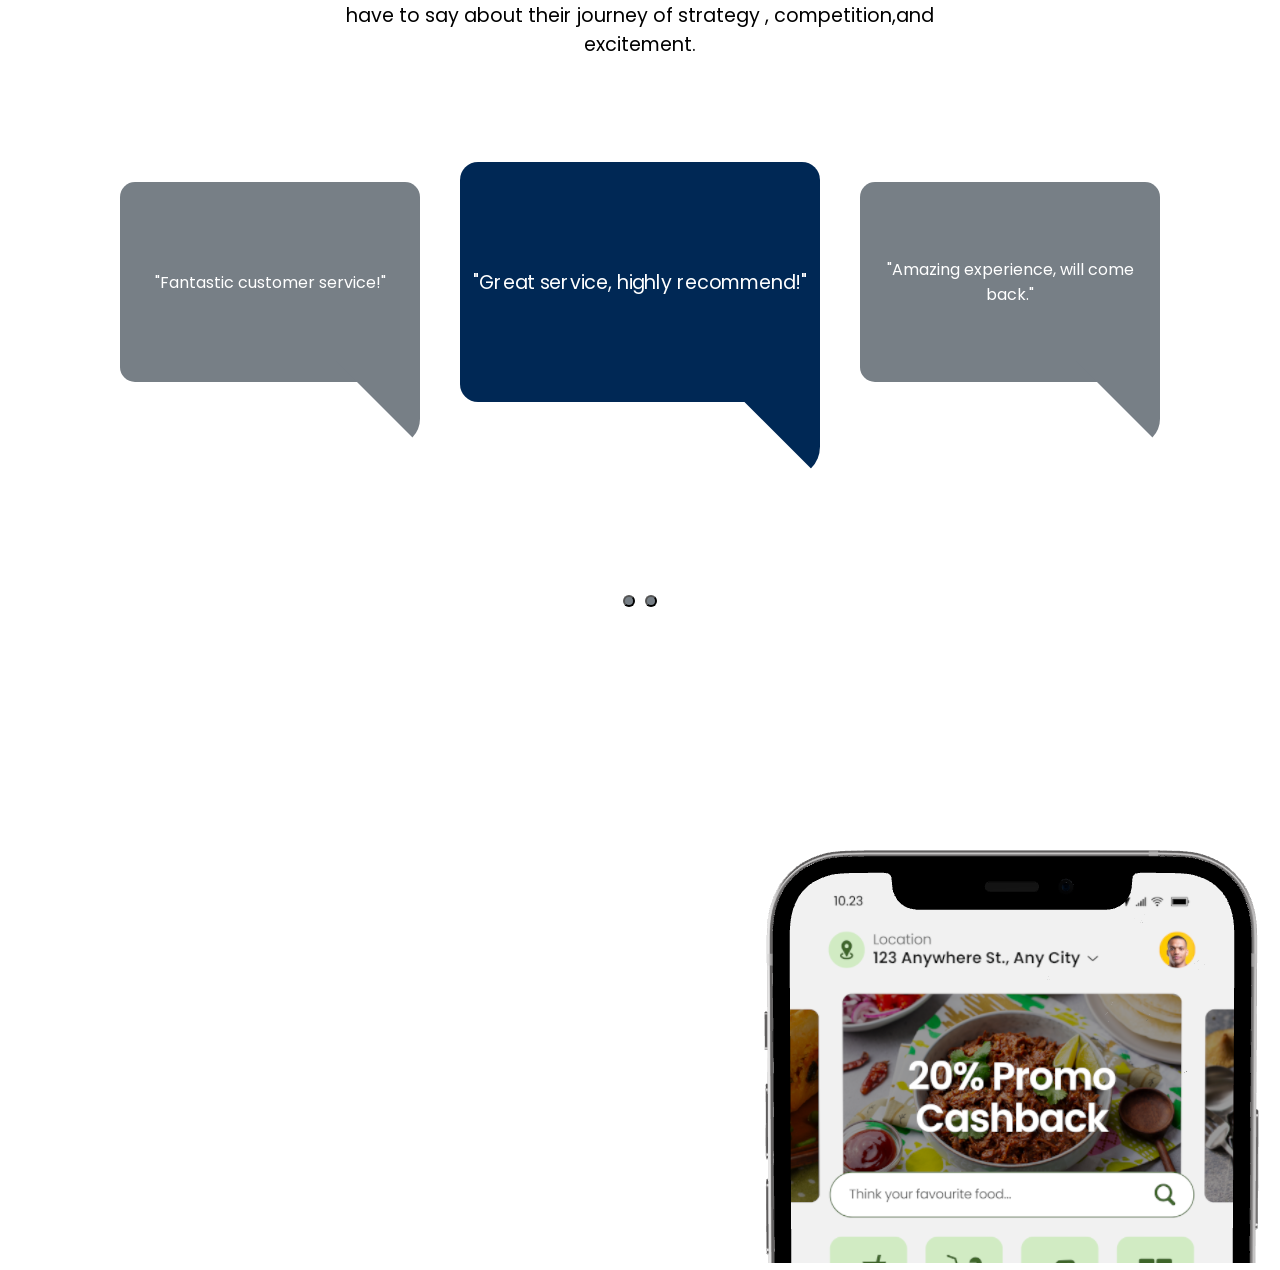
==== commit b8dd1952: "Updated" ====
--- a/index.html
+++ b/index.html
@@ -32,7 +32,7 @@
       }
       .ncontainer {
         /* padding-left: 241px;
-                    padding-right: 241px; */
+                      padding-right: 241px; */
         width: 100%;
         margin: 0 auto;
       }
@@ -83,6 +83,13 @@
           left: 22%;
         }
       }
+
+      @media (max-width: 1350px) {
+        .col-12 {
+          flex: 0 0 auto;
+          width: 94%;
+        }
+      }
       @media (max-width: 1200px) {
         .navbar-brand {
           width: 100px;
@@ -207,14 +214,14 @@
         margin-top: 10px;
       }
       /* .btn-download {
-                    background-color: #007bff;
-                    color: #fff;
-                    font-size: 18px;
-                    padding: 10px 20px;
-                    border: none;
-                    border-radius: 5px;
-                    margin-top: 20px;
-                  } */
+                      background-color: #007bff;
+                      color: #fff;
+                      font-size: 18px;
+                      padding: 10px 20px;
+                      border: none;
+                      border-radius: 5px;
+                      margin-top: 20px;
+                    } */
       .checkbox {
         margin-top: 10px;
         color: #000000;
@@ -278,12 +285,11 @@
       }
       .logo-1 {
         /* height: 90px;
-              width: 350px; */
+                width: 350px; */
         position: absolute;
         opacity: 0.5;
-
-        top: 16px;
-        left: 250px;
+        top: 3%;
+        left: 29%;
         animation: slideInUp 2s ease-in-out;
       }
 
@@ -336,11 +342,35 @@
         }
       }
       /* Responsive Design */
+      @media (max-width: 1350px) {
+        .girl-image {
+          position: absolute;
+          top: 18px;
+          right: 89px;
+          width: 359px;
+          height: 500px;
+          z-index: 1;
+        }
+        .phone-image {
+          top: 360px;
+          left: 70px;
+          position: absolute;
+          bottom: 0;
+          right: 0;
+          width: 600px;
+          z-index: 1;
+          height: auto;
+        }
+      }
       @media (max-width: 1200px) {
         .hcontainer {
           flex-direction: column;
           align-items: center;
           text-align: center;
+          height: 120vh;
+        }
+        .btnd {
+          justify-content: center;
         }
 
         /* Ensure tcontainer comes first */
@@ -357,31 +387,59 @@
         }
 
         .phone-image {
-          width: 450px;
-          left: 50%;
+          width: 90%;
+          /* left: 50%;
           transform: translateX(-50%);
-          top: 240px;
+          top: 240px; */
         }
 
         .girl-image {
           right: auto;
-          left: 50%;
+          left: 53%;
           transform: translateX(-50%);
-          top: 60px;
-          width: 250px;
+          /* top: 60px;
+          width: 250px; */
           height: auto;
         }
 
+        .speech-bubble-tata {
+          font-size: 14px;
+          /* top: 25%; */
+          left: 28%;
+          width: 51%;
+        }
         .speech-bubble-yes {
-          left: 30px;
-          top: 200px;
+          left: 15%;
+          width: 25%;
+          /* top: 45%; */
         }
 
         .speech-bubble-no {
-          right: auto;
-          left: 75%;
-          top: 100px;
-          transform: translateX(-50%);
+          /* right: auto; */
+          left: 65%;
+          /* top: 100px;
+          transform: translateX(-50%); */
+        }
+        .logo-1 {
+          position: absolute;
+          opacity: 0.5;
+          /* top: 1px; */
+          left: 34%;
+          animation: slideInUp 2s ease-in-out;
+        }
+        .logo-2 {
+          position: absolute;
+          opacity: 0.8;
+          /* top: 42%; */
+          left: 82%;
+          animation: slideInUp 2s ease-in-out;
+        }
+        .logo-3 {
+          position: absolute;
+          opacity: 1.1;
+          /* top: 56%; */
+          left: 4%;
+          animation: slideInUp 2s ease-in-out;
         }
       }
 
@@ -395,59 +453,84 @@
         .hcontainer {
           padding: 30px;
 
-          height: 80vh;
-        }
-
-        .phone-image {
-          width: 350px;
-        }
-
+          height: 100vh;
+        }
+        .image-container {
+          position: revert-layer;
+          order: 2;
+          width: 100%;
+          /* height: 76%; */
+          margin-top: 20px;
+        }
+
+        /* .phone-image {
+          width: 76%;
+          top: 71%;
+        }
         .girl-image {
-          width: 200px;
-          height: auto;
-        }
+          width: 37%;
+          left: 50%;
+        } */
 
         .speech-bubble-yes,
         .speech-bubble-no,
         .speech-bubble-tata {
           font-size: 14px;
         }
+
+        .phone-image {
+          width: 90%;
+          /* left: 50%;
+          transform: translateX(-50%);
+          top: 240px; */
+        }
+
+        .girl-image {
+          right: auto;
+          left: 53%;
+          transform: translateX(-50%);
+          /* top: 60px;
+          width: 250px; */
+          height: auto;
+        }
+
         .speech-bubble-tata {
           font-size: 14px;
-          top: 89px;
-          left: 224px;
-          width: 287px;
+          /* top: 25%; */
+          left: 28%;
+          width: 51%;
         }
         .speech-bubble-yes {
-          left: 28%;
-          top: 173px;
-          transform: translateX(-50%);
+          left: 15%;
+          width: 25%;
+          /* top: 45%; */
         }
 
         .speech-bubble-no {
-          top: 30px;
-          transform: translateX(-50%);
-          left: 550px;
+          /* right: auto; */
+          left: 65%;
+          /* top: 100px;
+          transform: translateX(-50%); */
         }
         .logo-1 {
           position: absolute;
           opacity: 0.5;
           top: 1px;
-          left: 226px;
+          left: 34%;
           animation: slideInUp 2s ease-in-out;
         }
         .logo-2 {
           position: absolute;
           opacity: 0.8;
-          top: 153px;
-          left: 503px;
+          /* top: 42%; */
+          left: 82%;
           animation: slideInUp 2s ease-in-out;
         }
         .logo-3 {
           position: absolute;
           opacity: 1.1;
-          top: 315px;
-          left: 70px;
+          /* top: 56%; */
+          left: 4%;
           animation: slideInUp 2s ease-in-out;
         }
       }
@@ -458,14 +541,17 @@
         }
         .image-container {
           margin: 25px;
+          height: 500px;
         }
 
         .phone-image {
-          width: 250px;
+          top: 45%;
+          width: 87%;
+          left: 10%;
         }
 
         .girl-image {
-          width: 150px;
+          width: 50%;
         }
 
         .speech-bubble-yes,
@@ -475,27 +561,27 @@
         }
         .speech-bubble-tata {
           font-size: 14px;
-          top: 17%;
-          left: 20%;
-          width: 196px;
+          top: 25%;
+          left: 25%;
+          width: 55%;
         }
         .speech-bubble-yes {
-          left: 18%;
-          top: 25%;
-          width: 88px;
+          left: 22%;
+          top: 36%;
+          width: 27%;
           transform: translateX(-50%);
         }
 
         .speech-bubble-no {
-          top: 10%;
-          left: 75%;
+          left: 81%;
+          top: 16%;
           transform: translateX(-50%);
         }
         .logo-2 {
           position: absolute;
           opacity: 1.8;
-          top: 33%;
-          left: 6%;
+          top: 45%;
+          left: 1%;
           height: -2px;
           width: 16%;
           animation: slideInUp 2s ease-in-out;
@@ -511,8 +597,8 @@
         .logo-3 {
           position: absolute;
           opacity: 0.8;
-          top: 24%;
-          left: 66%;
+          top: 34%;
+          left: 79%;
           animation: slideInUp 2s ease-in-out;
         }
       }
@@ -750,6 +836,7 @@
           data-bs-target="#offcanvasDarkNavbar"
           aria-controls="offcanvasDarkNavbar"
           aria-label="Toggle navigation"
+          style="z-index: 1"
         >
           <div class="d-flex flex-column px-4">
             <img src="./img/toogol_btn/Line 4.png" alt="" style="width: 25px" />
@@ -1004,29 +1091,30 @@
                 }
               }
 
-              @media (max-width: 480px) {
+              /* @media (max-width: 480px) {
                 .mcontainer img {
                   position: absolute;
                   top: 0;
                   left: 0;
-                  height: 162px;
-                  width: 344px;
-                  object-fit: cover; /* Adjust object-fit as needed */
+                  height: auto;
+                  width: 99%;
+                  object-fit: cover; 
                 }
 
                 .mcontainer iframe {
                   position: absolute;
-                  top: 4px;
-                  left: 6px;
-                  width: 100%;
-                  height: 44%;
+                  top: 2px;
+                  left: 5px;
+                  height: auto;
+                 
+                  height: 5;
                   object-fit: cover;
                   border-radius: 11px;
                 }
-              }
+              } */
             </style>
             <img
-              src="/img/i-phone-removebg-preview.png"
+              src="./img/i-phone-removebg-preview.png"
               alt="PNG Image"
               class="png-image"
             />
@@ -1080,7 +1168,7 @@
       }
       @media screen and (max-width: 680px) {
         #iframe1 {
-          height: 850px; /* Adjusted height for mobile */
+          height: 700px; /* Adjusted height for mobile */
         }
         #iframe2 {
           height: 1024px; /* Adjusted height for mobile */
@@ -1103,23 +1191,6 @@
     <!-- JavaScript for dynamically adjusting the height of each iframe -->
 
     <script>
-      //nav bar scripts start
-      //   document.addEventListener("DOMContentLoaded", function(){
-      //   window.addEventListener('scroll', function() {
-      //       if (window.scrollY > 50) {
-      //         document.getElementById('navbar_top').classList.add('fixed-top');
-      //         // add padding top to show content behind navbar
-      //         navbar_height = document.querySelector('.navbar').offsetHeight;
-      //         document.body.style.paddingTop = navbar_height + 'px';
-      //       } else {
-      //         document.getElementById('navbar_top').classList.remove('fixed-top');
-      //          // remove padding top from body
-      //         document.body.style.paddingTop = '0';
-      //       }
-      //   });
-      // });
-      //nav bar scripts end
-
       // Get the iframe element
       const iframe = document.querySelector("iframe");
 
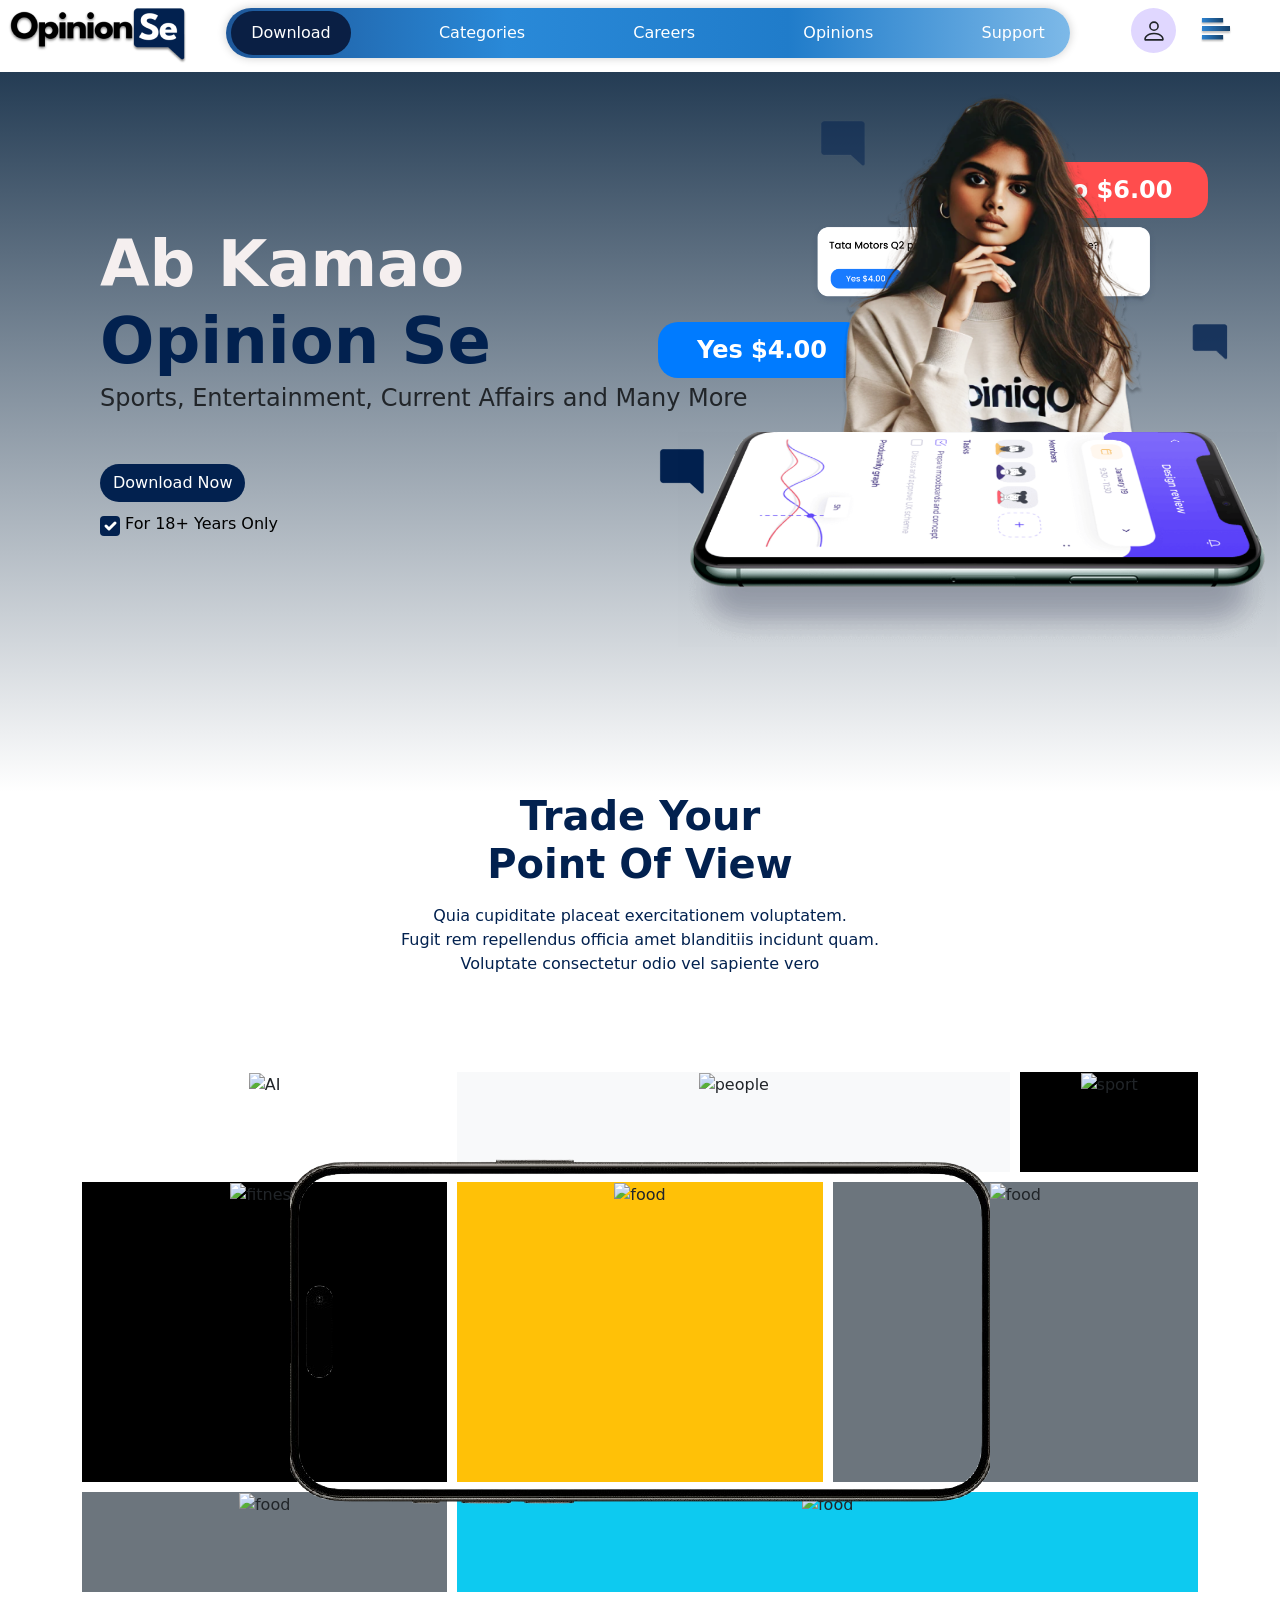
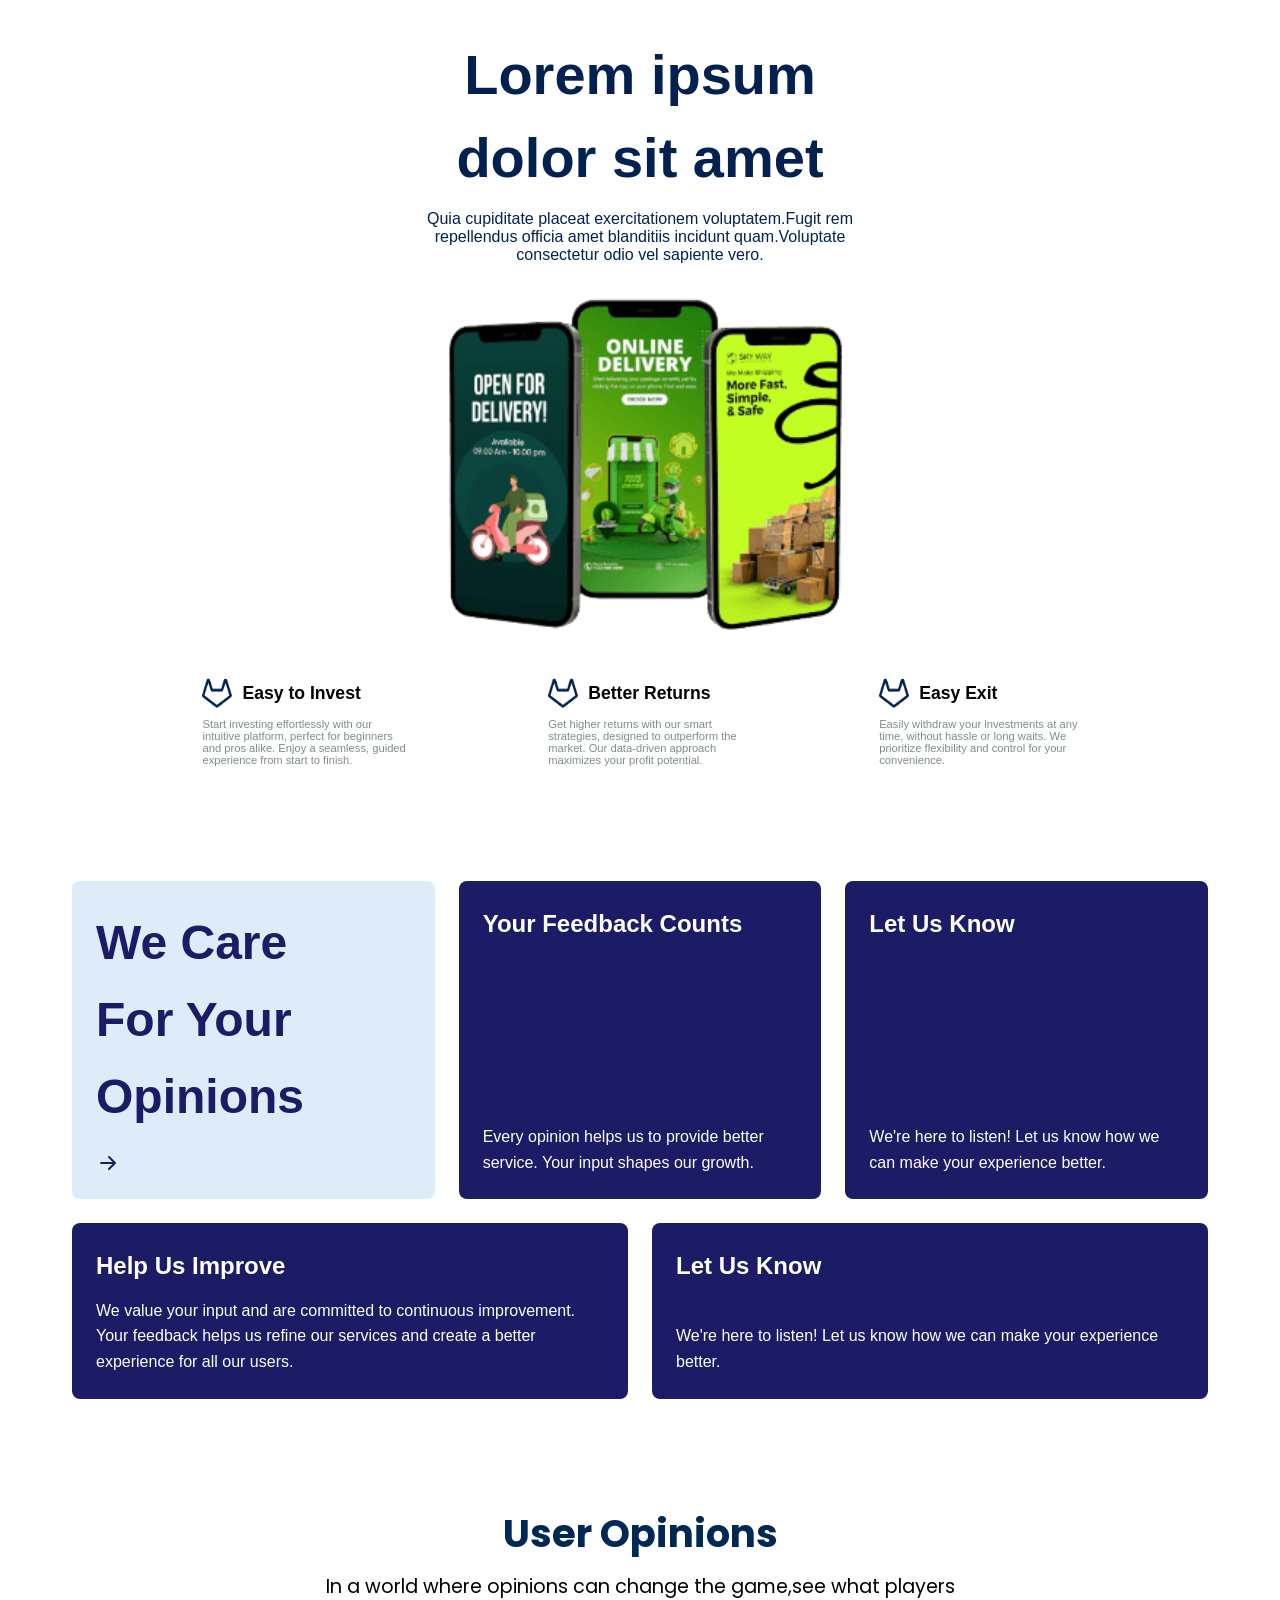
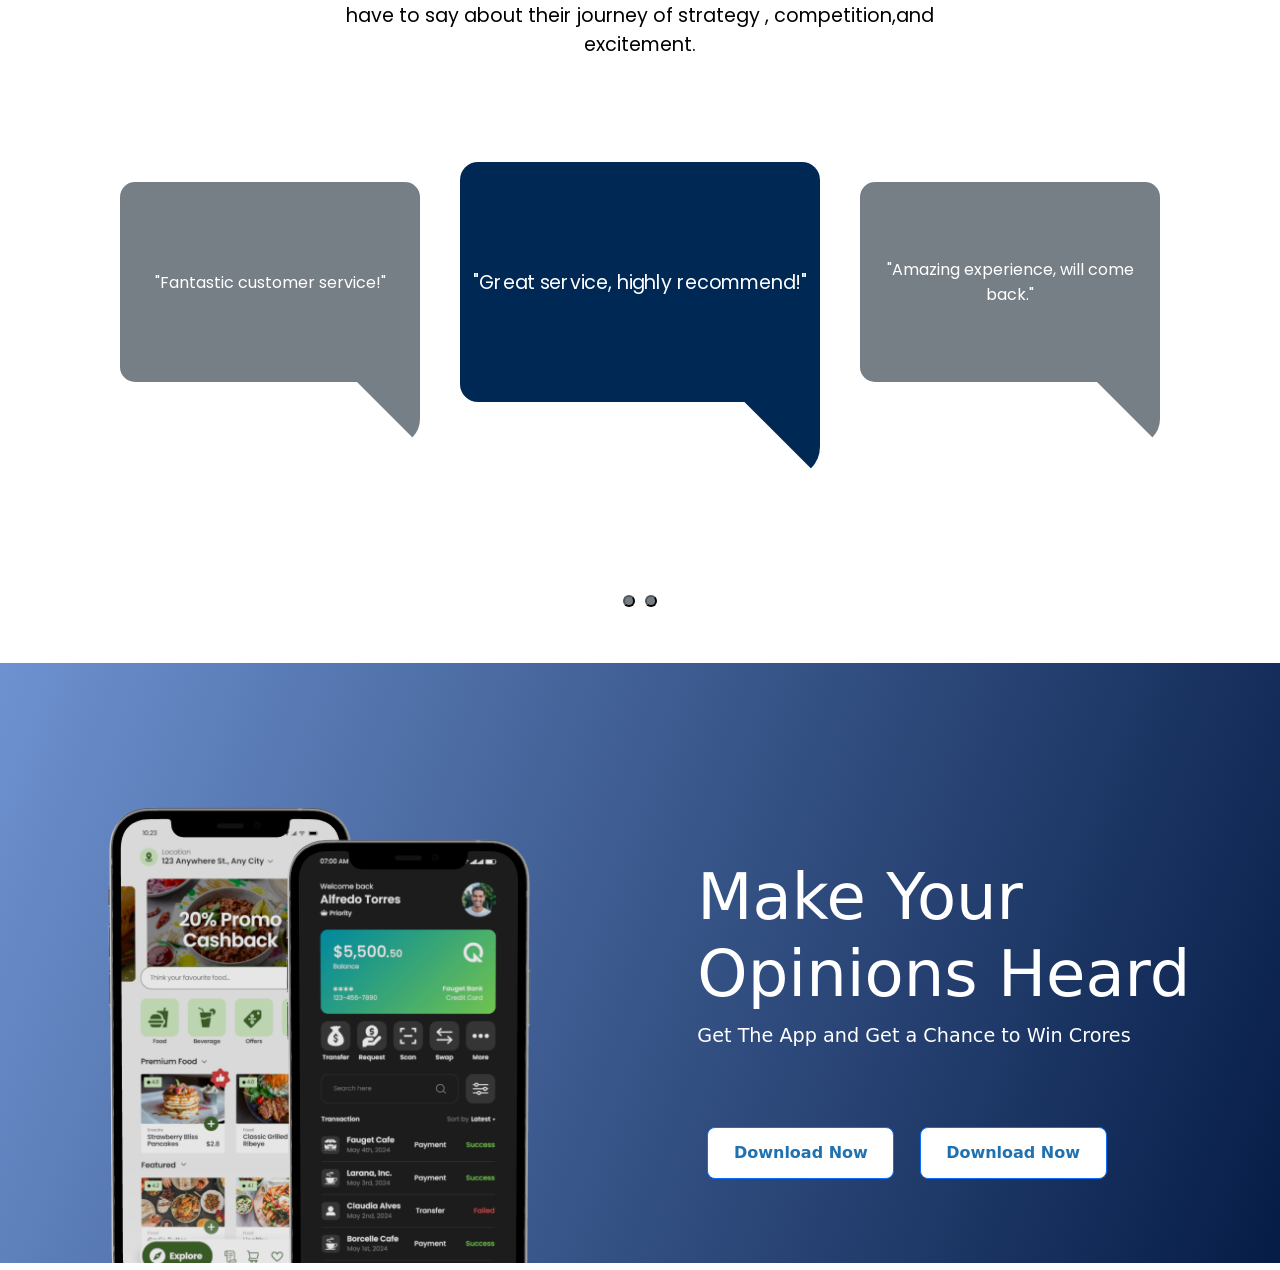
==== commit 728b5c62: "update" ====
--- a/index.html
+++ b/index.html
@@ -87,7 +87,7 @@
       @media (max-width: 1350px) {
         .col-12 {
           flex: 0 0 auto;
-          width: 94%;
+          width: 90%;
         }
       }
       @media (max-width: 1200px) {
@@ -780,7 +780,7 @@
                 </li>
                 <li class="nav-link">
                   <a
-                    href="categories.html"
+                    href="catagories.html"
                     style="color: #fff; text-decoration: none"
                     >Categories</a
                   >
@@ -876,9 +876,11 @@
         </p>
         <div class="btnd d-grid gap-2 d-sm-flex">
           <button
+            data-bs-toggle="modal"
+            data-bs-target="#downloadModal"
             type="button"
             class="btn bsb-btn-2xl rounded-pill"
-            style="background-color: #02214f; color: white"
+            style="background-color: #02214f; color: white;z-index: 1;"
           >
             Download Now
           </button>
@@ -1295,5 +1297,147 @@
         });
       });
     </script>
+
+    <!-- Modal -->
+
+    <style>
+      .modal-content {
+        border-radius: 15px;
+        padding: 20px;
+      }
+
+      .modal-header {
+        border-bottom: none;
+      }
+      /* .mimage-container {
+        top: -33px;
+        flex: 1;
+        display: flex;
+        justify-content: center;
+        align-items: center;
+        position: relative;
+        overflow: hidden;
+        height: 635px;
+        left: 57px;
+      } */
+
+      .modal-body img {
+        max-width: 200px;
+      }
+
+      .modal-title {
+        font-size: 1.5rem;
+        font-weight: bold;
+      }
+
+      @media (max-width: 768px) {
+        .modal-dialog {
+          max-width: 90%;
+          margin: 10px;
+        }
+
+        .modal-title {
+          font-size: 1.25rem;
+        }
+
+        .modal-body img.qr-code {
+          max-width: 150px;
+        }
+
+        .btn-outline-success,
+        .btn-outline-primary {
+          font-size: 0.9rem;
+          padding: 8px 15px;
+        }
+      }
+
+      @media (max-width: 480px) {
+        .modal-dialog {
+          max-width: 95%;
+          margin: 10px;
+        }
+
+        .modal-title {
+          font-size: 1rem;
+        }
+
+        .modal-body img.qr-code {
+          max-width: 120px;
+        }
+
+        .btn-outline-success,
+        .btn-outline-primary {
+          font-size: 0.85rem;
+          padding: 7px 12px;
+        }
+      }
+      .btn-outline-success,
+      .btn-outline-primary {
+        padding: 10px 20px;
+        border-radius: 50px;
+      }
+    </style>
+    <div
+      class="modal fade"
+      id="downloadModal"
+      tabindex="-1"
+      aria-labelledby="downloadModalLabel"
+      aria-hidden="true"
+    >
+      <div class="modal-dialog modal-dialog-centered">
+        <div class="modal-content">
+          <div class="modal-header">
+            <h5 class="modal-title" id="downloadModalLabel">
+              We are excited to get you onboard!
+            </h5>
+            <button
+              type="button"
+              class="btn-close"
+              data-bs-dismiss="modal"
+              aria-label="Close"
+            ></button>
+          </div>
+          <div class="modal-body text-center">
+            <img
+              src="https://qrcodedynamic.com/themes/altum/assets/images/qr_code.svg"
+              alt="QR Code"
+              class="img-fluid mb-3"
+            />
+            <div class="d-flex justify-content-center gap-3">
+              <a href="#" class="btn btn-outline-success">
+                <i class="bi bi-android2"></i> Android
+              </a>
+              <a href="#" class="btn btn-outline-primary">
+                <i class="bi bi-apple"></i> App Store
+              </a>
+            </div>
+            <p class="mt-3">
+              You can scan the QR code from Paytm or any QR Scanner app.
+            </p>
+          </div>
+        </div>
+      </div>
+    </div>
+
+    <script
+      src="https://cdn.jsdelivr.net/npm/bootstrap@5.3.3/dist/js/bootstrap.bundle.min.js"
+      integrity="sha384-YvpcrYf0tY3lHB60NNkmXc5s9fDVZLESaAA55NDzOxhy9GkcIdslK1eN7N6jIeHz"
+      crossorigin="anonymous"
+    ></script>
+
+    <script>
+      document.addEventListener("DOMContentLoaded", function () {
+        var myModal = new bootstrap.Modal(
+          document.getElementById("downloadModal"),
+          {}
+        );
+        var buttons = document.querySelectorAll(".download-btn");
+        buttons.forEach(function (button) {
+          button.addEventListener("click", function () {
+            myModal.show();
+          });
+        });
+      });
+    </script>
   </body>
 </html>
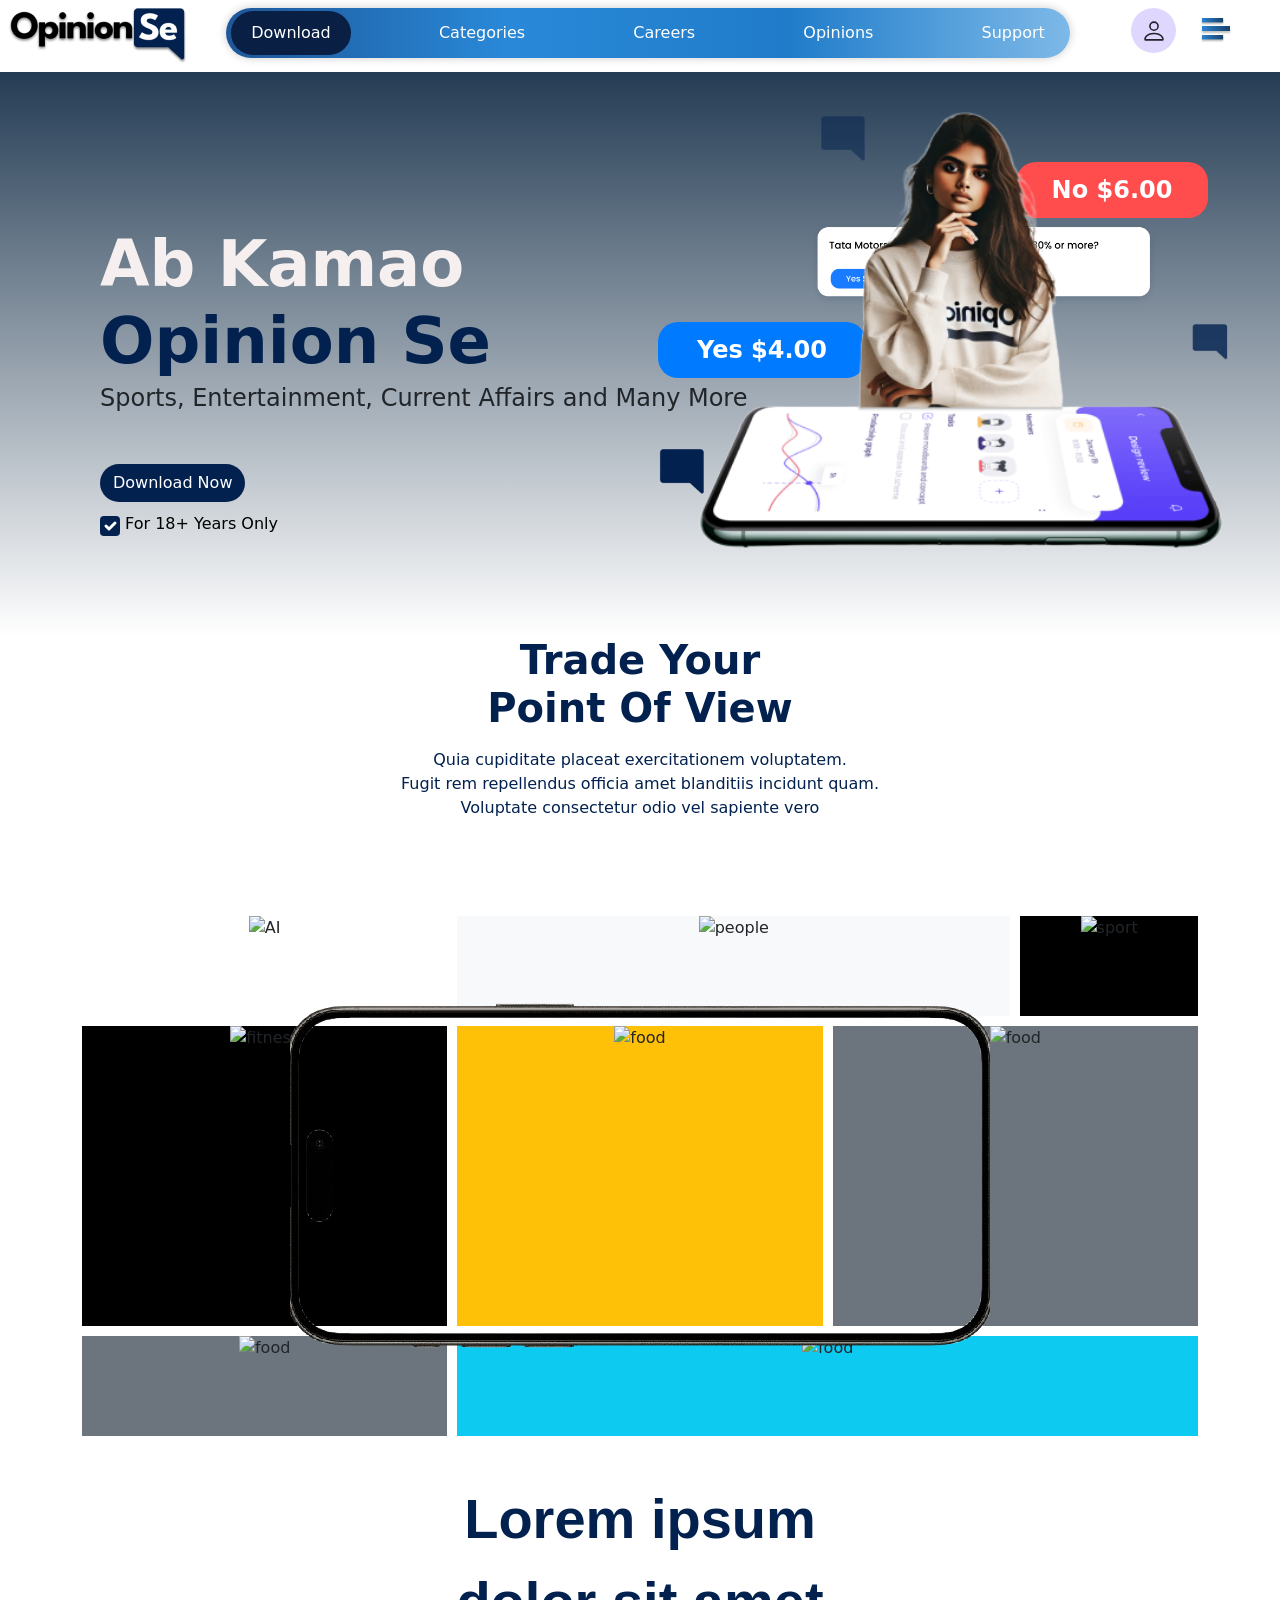
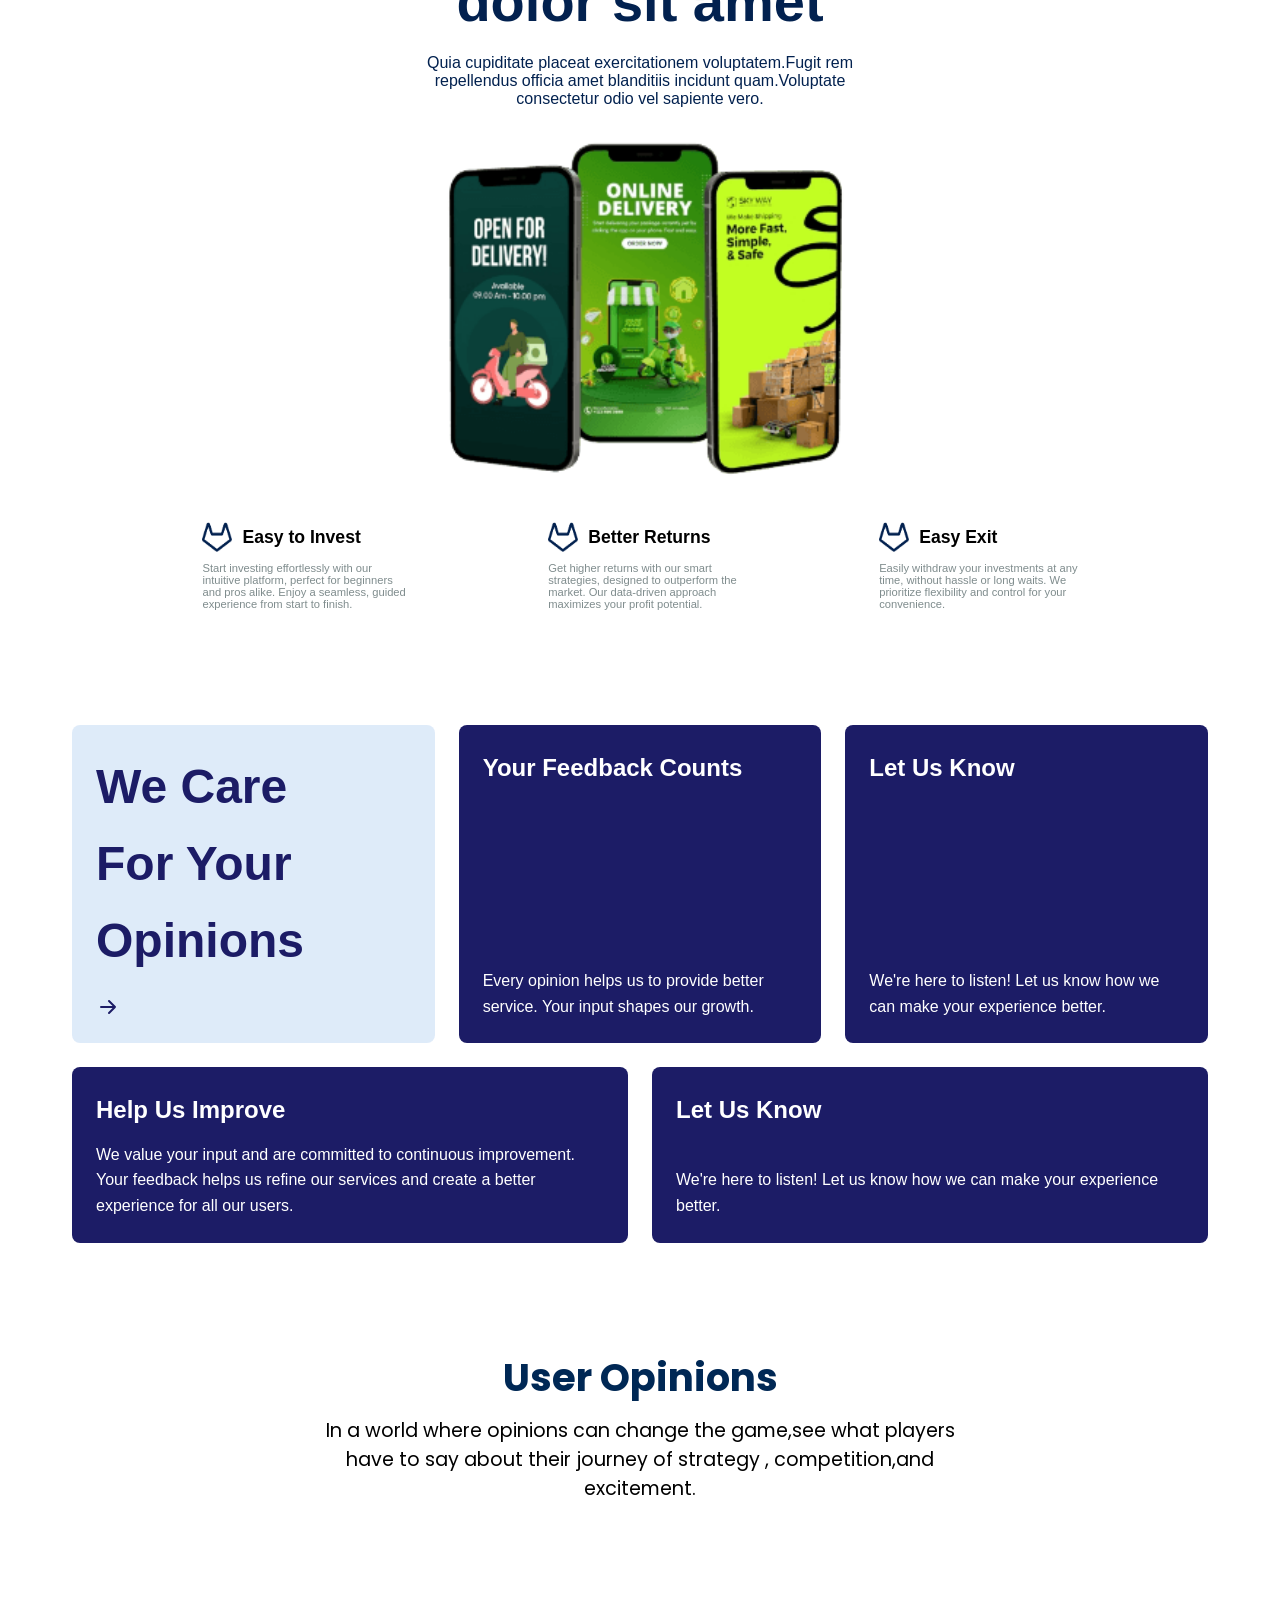
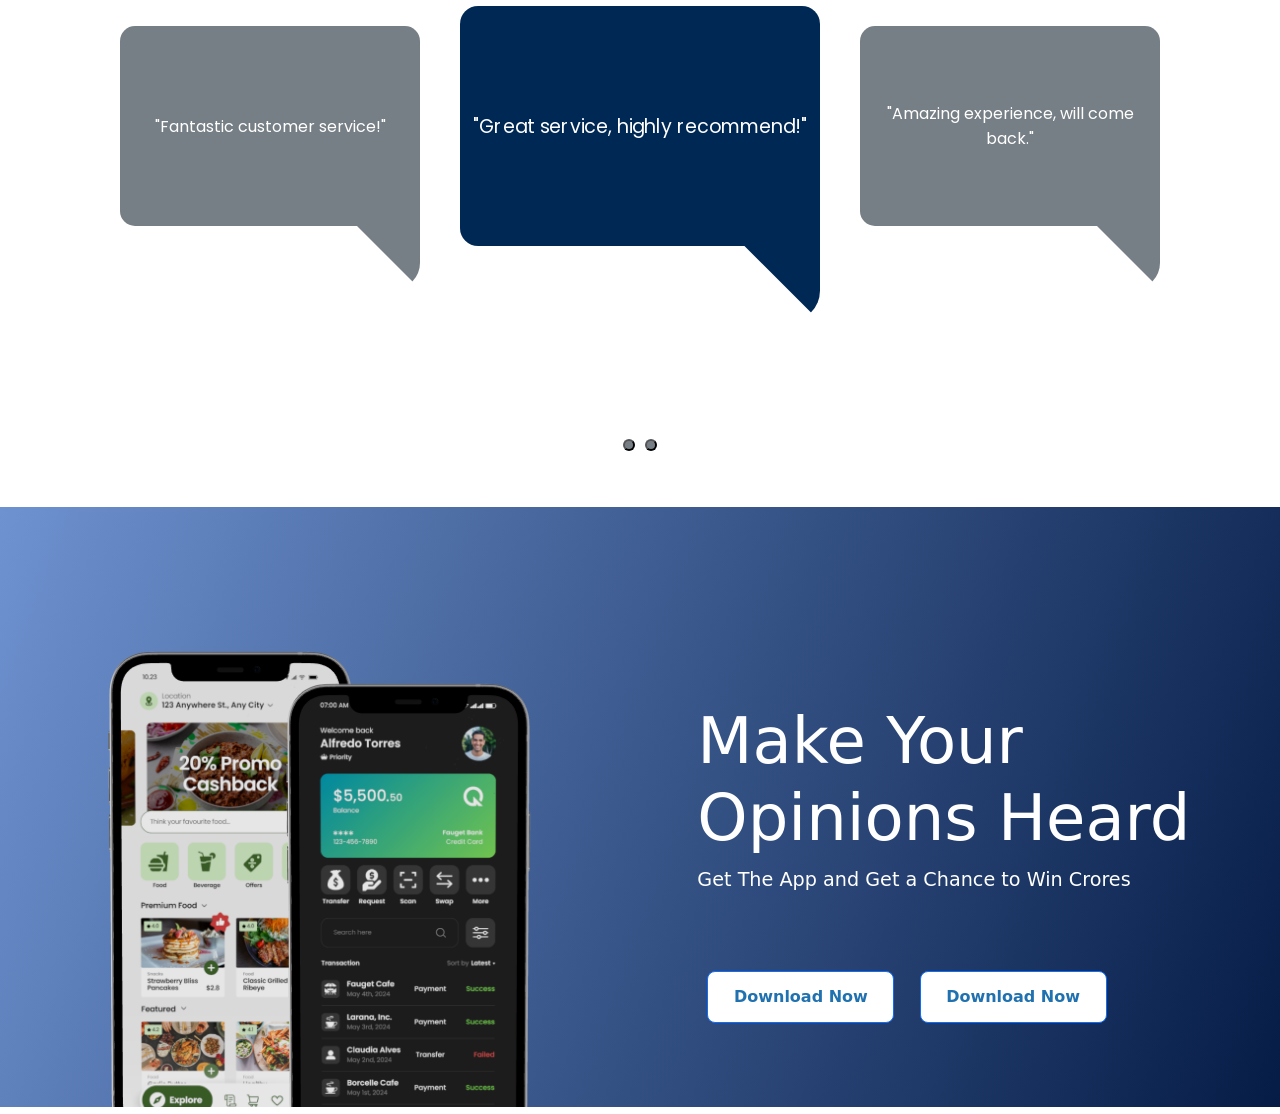
==== commit bdf9f990: "update" ====
--- a/index.html
+++ b/index.html
@@ -110,7 +110,7 @@
           padding-right: 10px;
           width: 100%;
           bottom: 5px;
-          top: 0; /* Ensure it sticks to the top in mobile */
+
           position: fixed; /* Keep it fixed at the top */
           z-index: 999; /* High z-index to ensure visibility */
         }
@@ -152,7 +152,7 @@
           padding-right: 10px;
           width: 100%;
           bottom: 5px;
-          top: 0; /* Ensure it sticks to the top in mobile */
+          /* Ensure it sticks to the top in mobile */
           position: fixed; /* Keep it fixed at the top */
           z-index: 999; /* High z-index to ensure visibility */
         }
@@ -192,7 +192,7 @@
         height: 100vh; /* Adjust height as needed */
       }
       .hcontainer {
-        height: 80vh;
+        /* height: 80vh; */
         position: relative;
         text-align: left;
         padding: 100px;
@@ -308,7 +308,7 @@
         animation: slideInUp 2s ease-in-out;
       }
       .phone-image {
-        top: 360px;
+        top: 35px;
         left: 70px;
         position: absolute;
         bottom: 0;
@@ -352,12 +352,12 @@
           z-index: 1;
         }
         .phone-image {
-          top: 360px;
-          left: 70px;
+          top: 38px;
+          left: 85px;
           position: absolute;
           bottom: 0;
           right: 0;
-          width: 600px;
+          width: 535px;
           z-index: 1;
           height: auto;
         }
@@ -479,10 +479,21 @@
         }
 
         .phone-image {
-          width: 90%;
-          /* left: 50%;
-          transform: translateX(-50%);
-          top: 240px; */
+          top: 16%;
+          width: 84%;
+        }
+
+        @media (max-width: 1024px) {
+          .hcontainer {
+            text-align: center;
+            height: 102vh;
+          }
+        }
+        @media (max-width: 360px) {
+          .hcontainer {
+            text-align: center;
+            height: 100%;
+          }
         }
 
         .girl-image {
@@ -545,9 +556,9 @@
         }
 
         .phone-image {
-          top: 45%;
-          width: 87%;
-          left: 10%;
+          top: 15%;
+          width: 75%;
+          left: 16%;
         }
 
         .girl-image {
@@ -880,7 +891,7 @@
             data-bs-target="#downloadModal"
             type="button"
             class="btn bsb-btn-2xl rounded-pill"
-            style="background-color: #02214f; color: white;z-index: 1;"
+            style="background-color: #02214f; color: white; z-index: 1"
           >
             Download Now
           </button>
@@ -907,15 +918,15 @@
         </div>
       </div>
       <div class="image-container">
-        <img
+        <!-- <img
           alt="A woman standing with a thoughtful expression, wearing a white sweatshirt with the word 'Opinion' on it."
           class="girl-image"
           src="./img/girl.logo.png"
-        />
+        /> -->
         <img
           alt="A smartphone displaying a financial app with graphs and data"
           class="phone-image"
-          src="./img/hero-thumb-4.33409573.png 1 (1).png"
+          src="./img/girlphone1.png"
         />
         <div class="speech-bubble speech-bubble-yes">Yes $4.00</div>
         <div class="speech-bubble speech-bubble-no">No $6.00</div>
